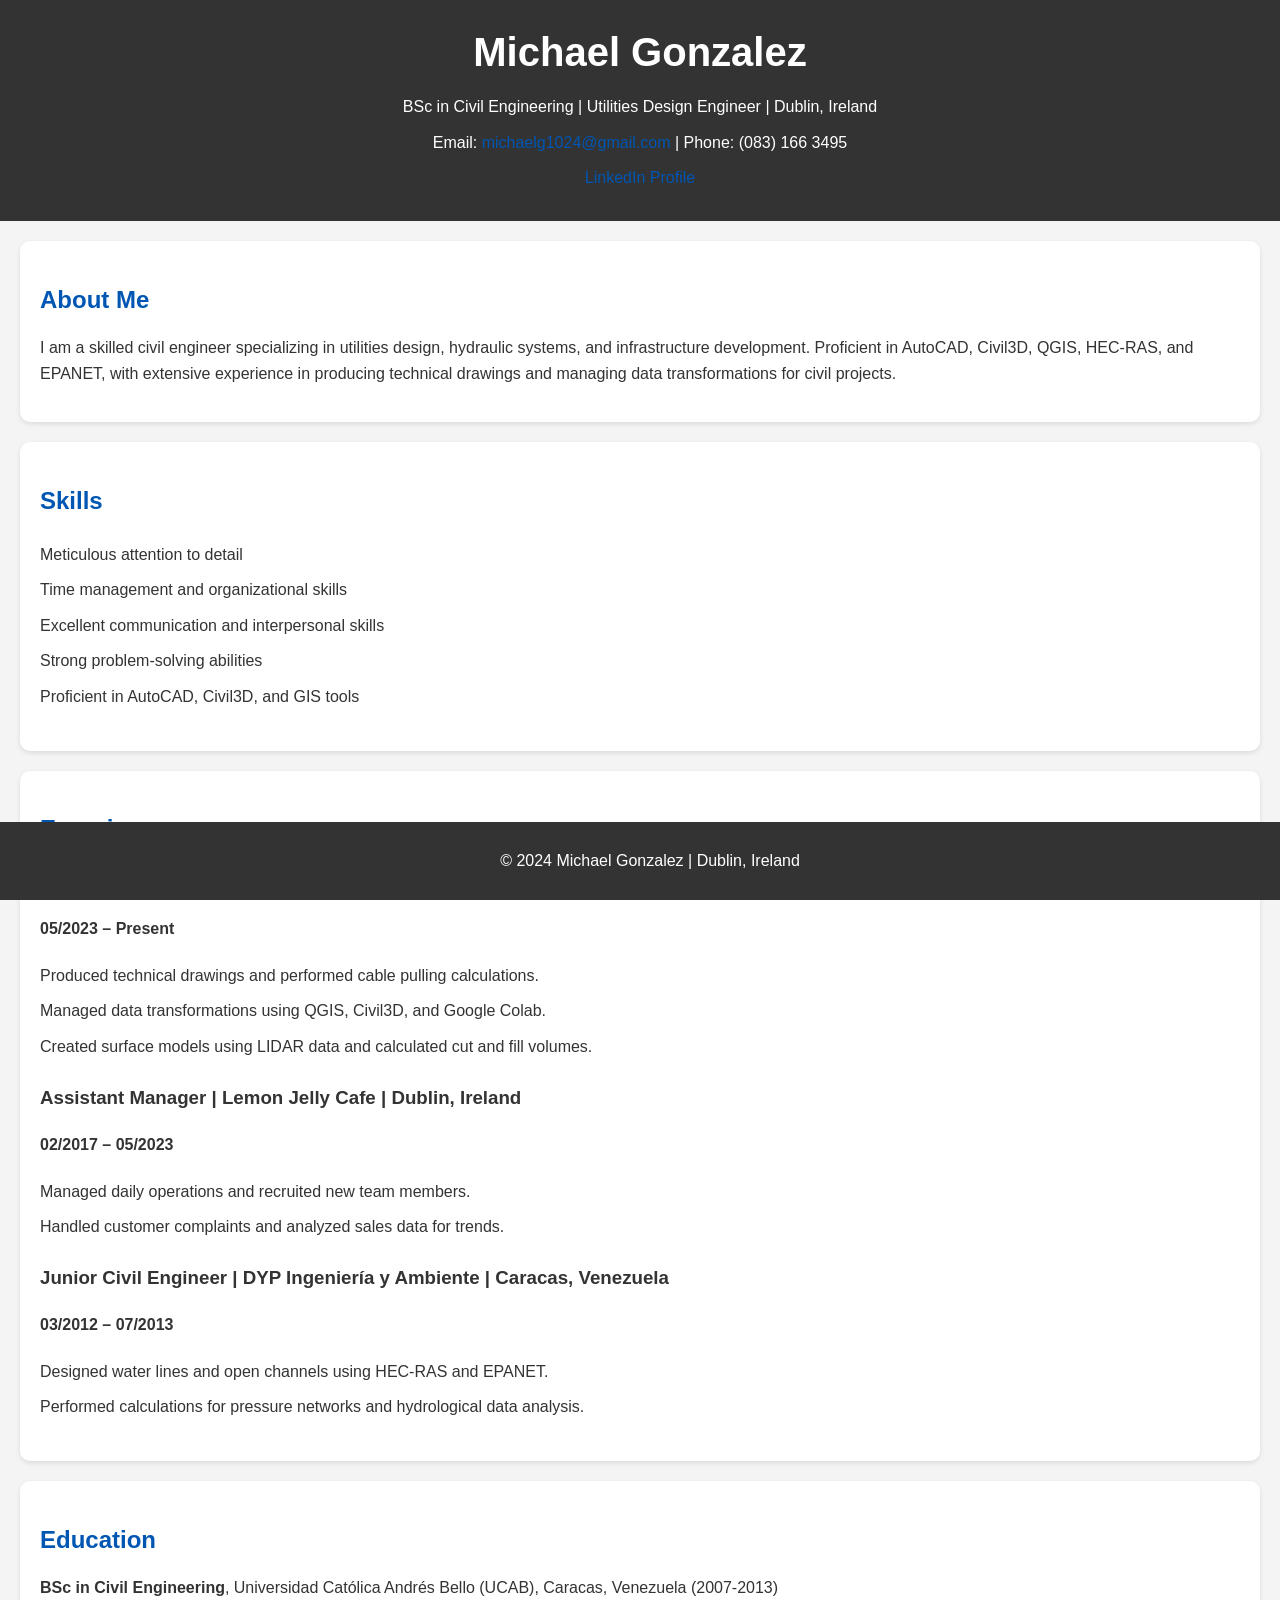
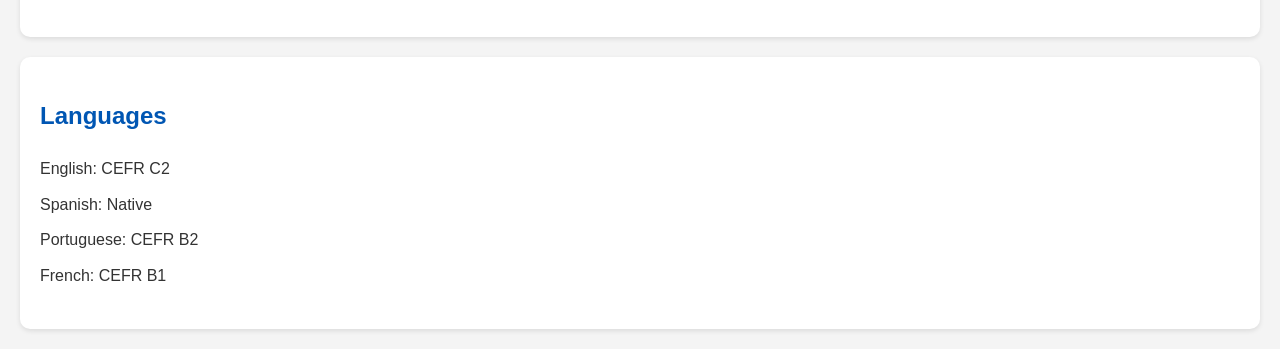
==== index.html @ c57e29c2 "Update and rename !index.html to index.html" ====
<!DOCTYPE html>
<html lang="en">
<head>
    <meta charset="UTF-8">
    <meta name="viewport" content="width=device-width, initial-scale=1.0">
    <title>Michael Gonzalez - Civil Engineer Portfolio</title>
    <link rel="stylesheet" href="styles.css">
</head>
<body>
    <header>
        <h1>Michael Gonzalez</h1>
        <p>BSc in Civil Engineering | Utilities Design Engineer | Dublin, Ireland</p>
        <p>Email: <a href="mailto:michaelg1024@gmail.com">michaelg1024@gmail.com</a> | Phone: (083) 166 3495</p>
        <p><a href="https://www.linkedin.com/in/michael-gonz%C3%A1lez-m%C3%A1rquez-0306065a" target="_blank">LinkedIn Profile</a></p>
    </header>

    <section id="about">
        <h2>About Me</h2>
        <p>I am a skilled civil engineer specializing in utilities design, hydraulic systems, and infrastructure development. Proficient in AutoCAD, Civil3D, QGIS, HEC-RAS, and EPANET, with extensive experience in producing technical drawings and managing data transformations for civil projects.</p>
    </section>

    <section id="skills">
        <h2>Skills</h2>
        <ul>
            <li>Meticulous attention to detail</li>
            <li>Time management and organizational skills</li>
            <li>Excellent communication and interpersonal skills</li>
            <li>Strong problem-solving abilities</li>
            <li>Proficient in AutoCAD, Civil3D, and GIS tools</li>
        </ul>
    </section>

    <section id="experience">
        <h2>Experience</h2>
        <h3>Design Engineer | GMC Utilities | Dublin, Ireland</h3>
        <p><strong>05/2023 – Present</strong></p>
        <ul>
            <li>Produced technical drawings and performed cable pulling calculations.</li>
            <li>Managed data transformations using QGIS, Civil3D, and Google Colab.</li>
            <li>Created surface models using LIDAR data and calculated cut and fill volumes.</li>
        </ul>

        <h3>Assistant Manager | Lemon Jelly Cafe | Dublin, Ireland</h3>
        <p><strong>02/2017 – 05/2023</strong></p>
        <ul>
            <li>Managed daily operations and recruited new team members.</li>
            <li>Handled customer complaints and analyzed sales data for trends.</li>
        </ul>

        <h3>Junior Civil Engineer | DYP Ingeniería y Ambiente | Caracas, Venezuela</h3>
        <p><strong>03/2012 – 07/2013</strong></p>
        <ul>
            <li>Designed water lines and open channels using HEC-RAS and EPANET.</li>
            <li>Performed calculations for pressure networks and hydrological data analysis.</li>
        </ul>
    </section>

    <section id="education">
        <h2>Education</h2>
        <p><strong>BSc in Civil Engineering</strong>, Universidad Católica Andrés Bello (UCAB), Caracas, Venezuela (2007-2013)</p>
    </section>

    <section id="languages">
        <h2>Languages</h2>
        <ul>
            <li>English: CEFR C2</li>
            <li>Spanish: Native</li>
            <li>Portuguese: CEFR B2</li>
            <li>French: CEFR B1</li>
        </ul>
    </section>

    <footer>
        <p>&copy; 2024 Michael Gonzalez | Dublin, Ireland</p>
    </footer>
</body>
</html>
---- styles.css ----
/* General styling */
body {
    font-family: Arial, sans-serif;
    background-color: #f4f4f4;
    color: #333;
    margin: 0;
    padding: 0;
    line-height: 1.6;
}

/* Header */
header {
    background-color: #333;
    color: white;
    padding: 20px;
    text-align: center;
}

header h1 {
    margin: 0;
    font-size: 2.5rem;
}

header p {
    margin: 10px 0;
}

/* Section styling */
section {
    padding: 20px;
    margin: 20px;
    background-color: white;
    border-radius: 10px;
    box-shadow: 0 2px 5px rgba(0, 0, 0, 0.1);
}

section h2 {
    color: #0056b3;
    margin-bottom: 10px;
}

ul {
    list-style-type: none;
    padding: 0;
}

ul li {
    padding: 5px 0;
}

/* Footer */
footer {
    background-color: #333;
    color: white;
    text-align: center;
    padding: 10px;
    position: fixed;
    bottom: 0;
    width: 100%;
}

a {
    color: #0056b3;
    text-decoration: none;
}

a:hover {
    text-decoration: underline;
}
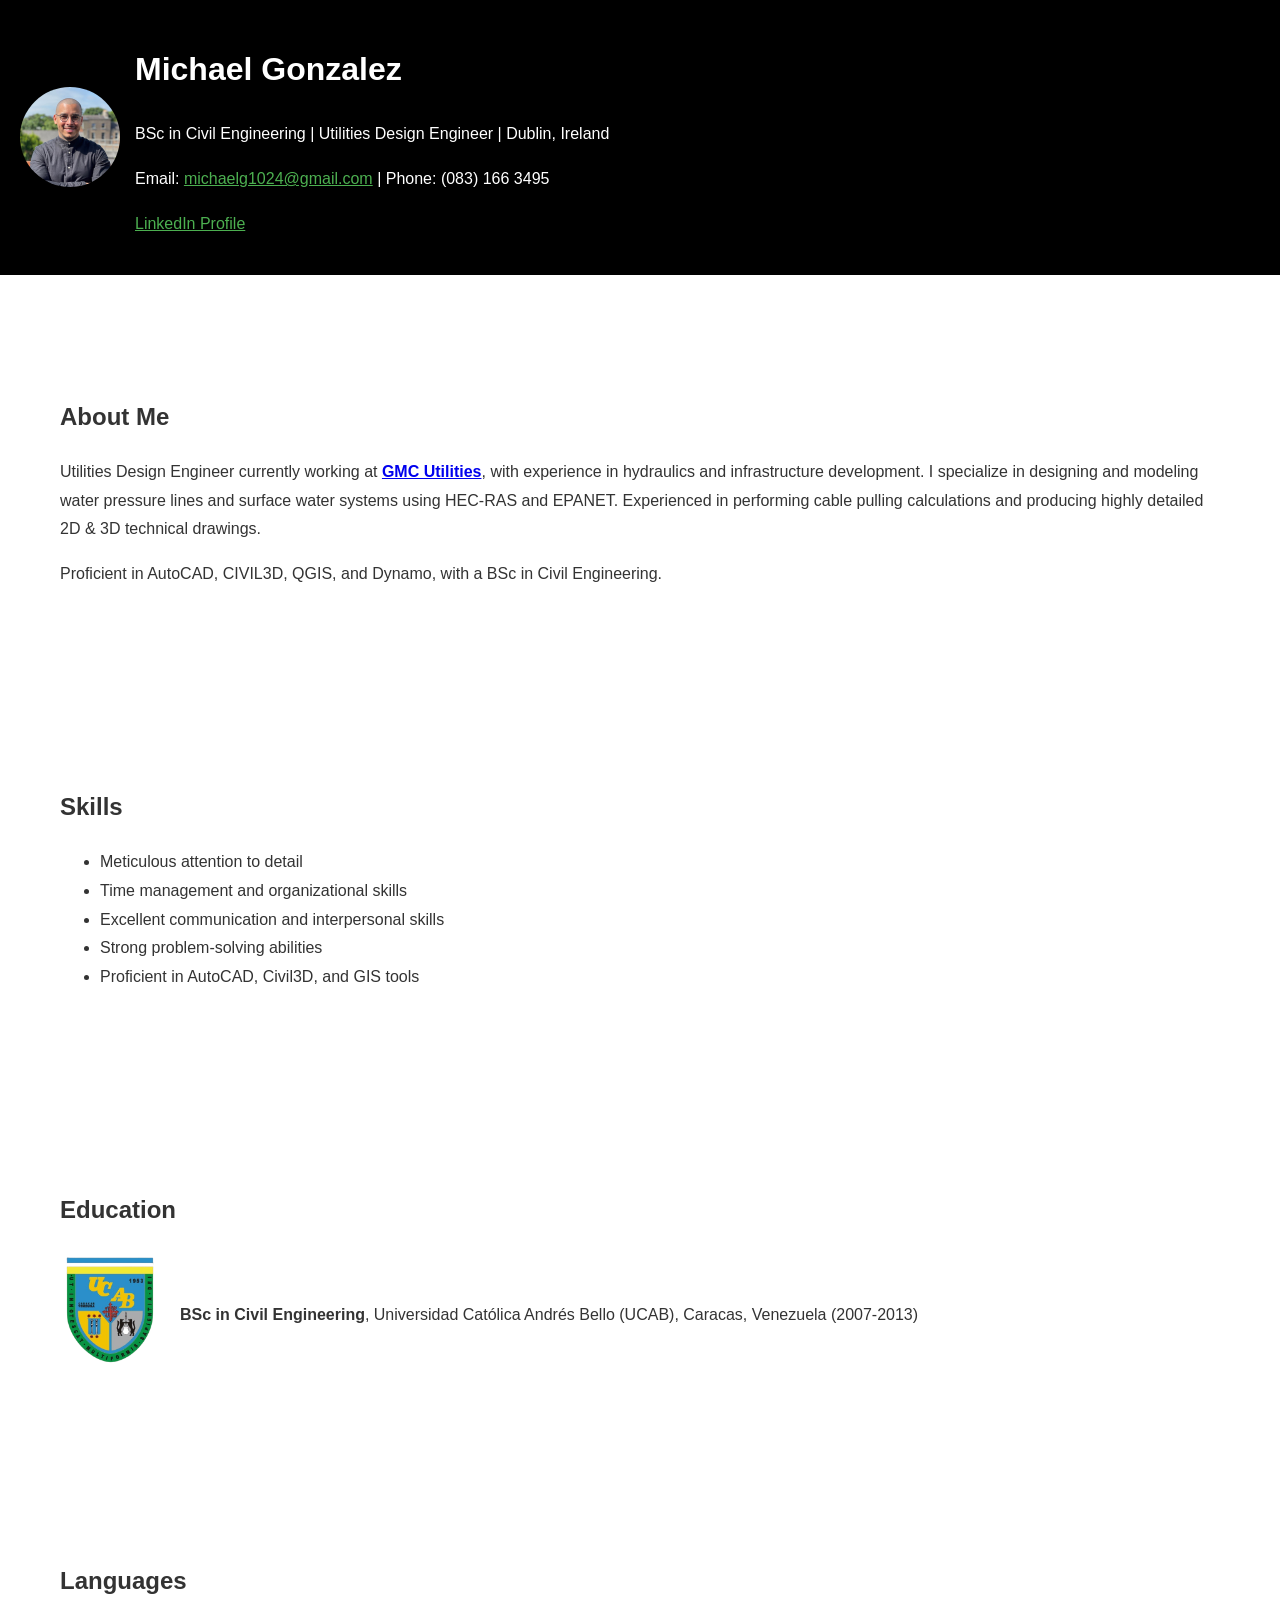
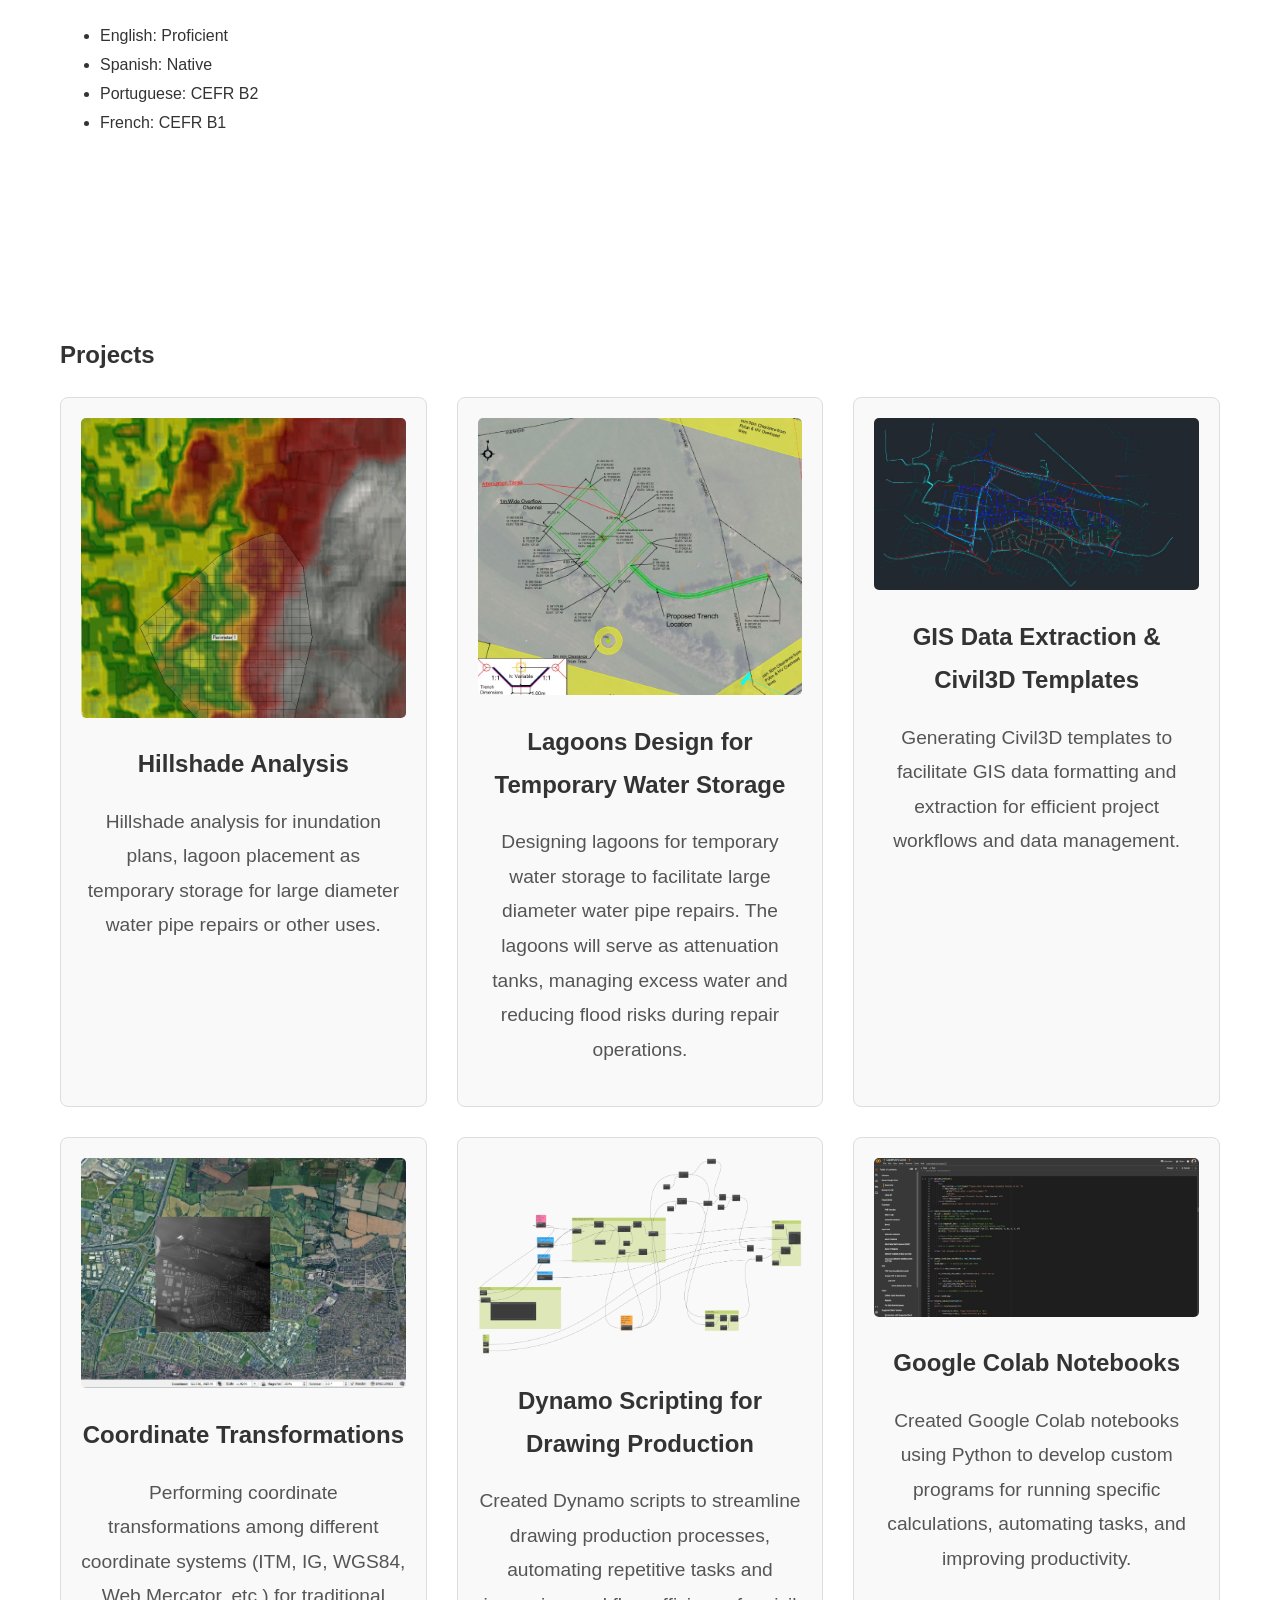
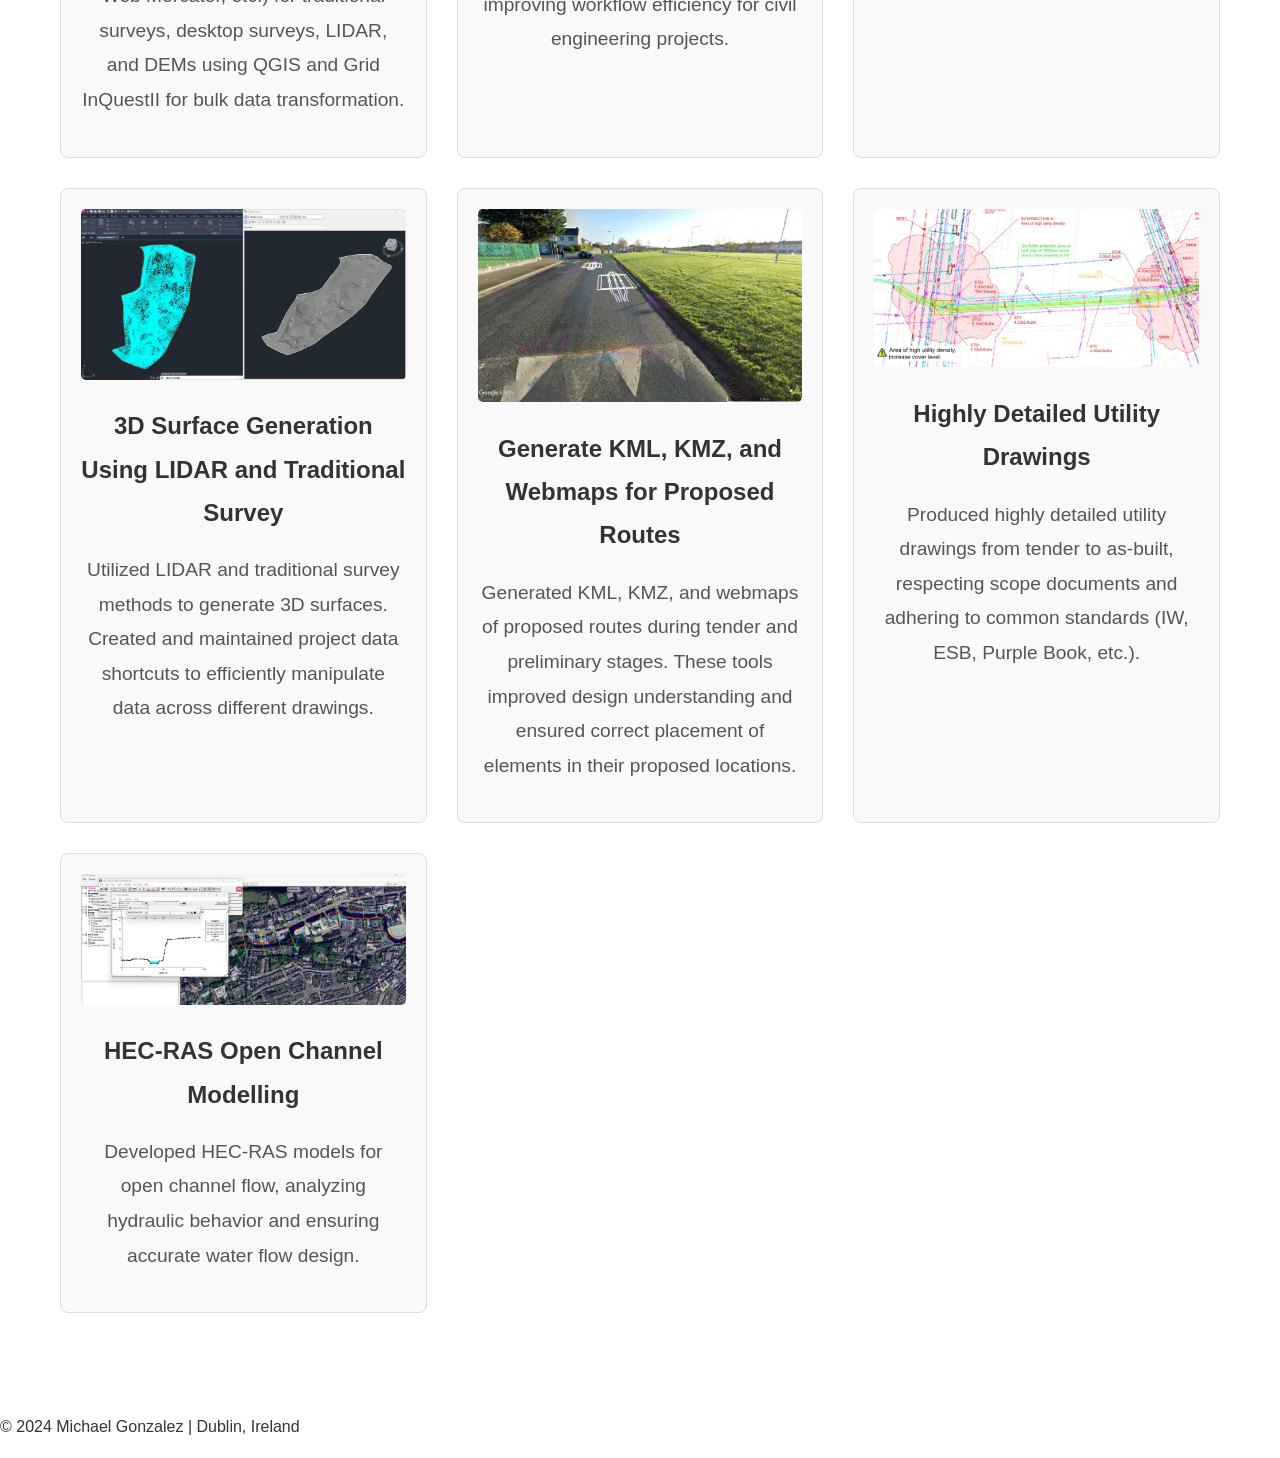
==== commit c174e55e: "Add files via upload" ====
--- a/index.html
+++ b/index.html
@@ -8,18 +8,22 @@
 </head>
 <body>
     <header>
-        <h1>Michael Gonzalez</h1>
-        <p>BSc in Civil Engineering | Utilities Design Engineer | Dublin, Ireland</p>
-        <p>Email: <a href="mailto:michaelg1024@gmail.com">michaelg1024@gmail.com</a> | Phone: (083) 166 3495</p>
-        <p><a href="https://www.linkedin.com/in/michael-gonz%C3%A1lez-m%C3%A1rquez-0306065a" target="_blank">LinkedIn Profile</a></p>
+        <img src="MG_Picture.jpeg" alt="Michael Gonzalez" style="width: 100px; height: auto; border-radius: 50%; margin-right: 15px;">
+        <div>
+            <h1>Michael Gonzalez</h1>
+            <p>BSc in Civil Engineering | Utilities Design Engineer | Dublin, Ireland</p>
+            <p>Email: <a href="mailto:michaelg1024@gmail.com" style="color: #4CAF50;">michaelg1024@gmail.com</a> | Phone: (083) 166 3495</p>
+            <p><a href="https://www.linkedin.com/in/michael-gonz%C3%A1lez-m%C3%A1rquez-0306065a" target="_blank" style="color: #4CAF50;">LinkedIn Profile</a></p>
+        </div>
     </header>
 
-    <section id="about">
+    <section>
         <h2>About Me</h2>
-        <p>I am a skilled civil engineer specializing in utilities design, hydraulic systems, and infrastructure development. Proficient in AutoCAD, Civil3D, QGIS, HEC-RAS, and EPANET, with extensive experience in producing technical drawings and managing data transformations for civil projects.</p>
+        <p>Utilities Design Engineer currently working at <a href="https://gmcirl.com/" target="_blank"><strong>GMC Utilities</strong></a>, with experience in hydraulics and infrastructure development. I specialize in designing and modeling water pressure lines and surface water systems using HEC-RAS and EPANET. Experienced in performing cable pulling calculations and producing highly detailed 2D & 3D technical drawings.</p>
+        <p>Proficient in AutoCAD, CIVIL3D, QGIS, and Dynamo, with a BSc in Civil Engineering.</p>
     </section>
 
-    <section id="skills">
+    <section>
         <h2>Skills</h2>
         <ul>
             <li>Meticulous attention to detail</li>
@@ -30,48 +34,104 @@
         </ul>
     </section>
 
-    <section id="experience">
-        <h2>Experience</h2>
-        <h3>Design Engineer | GMC Utilities | Dublin, Ireland</h3>
-        <p><strong>05/2023 – Present</strong></p>
-        <ul>
-            <li>Produced technical drawings and performed cable pulling calculations.</li>
-            <li>Managed data transformations using QGIS, Civil3D, and Google Colab.</li>
-            <li>Created surface models using LIDAR data and calculated cut and fill volumes.</li>
-        </ul>
-
-        <h3>Assistant Manager | Lemon Jelly Cafe | Dublin, Ireland</h3>
-        <p><strong>02/2017 – 05/2023</strong></p>
-        <ul>
-            <li>Managed daily operations and recruited new team members.</li>
-            <li>Handled customer complaints and analyzed sales data for trends.</li>
-        </ul>
-
-        <h3>Junior Civil Engineer | DYP Ingeniería y Ambiente | Caracas, Venezuela</h3>
-        <p><strong>03/2012 – 07/2013</strong></p>
-        <ul>
-            <li>Designed water lines and open channels using HEC-RAS and EPANET.</li>
-            <li>Performed calculations for pressure networks and hydrological data analysis.</li>
-        </ul>
+    <section>
+        <h2>Education</h2>
+        <div style="display: flex; align-items: center;">
+            <a href="https://www.ucab.edu.ve/" target="_blank">
+                <img src="Escudo_UCAB.png" alt="UCAB Shield" style="width: 100px; height: auto; margin-right: 20px;">
+            </a>
+            <p><strong>BSc in Civil Engineering</strong>, Universidad Católica Andrés Bello (UCAB), Caracas, Venezuela (2007-2013)</p>
+        </div>
     </section>
 
-    <section id="education">
-        <h2>Education</h2>
-        <p><strong>BSc in Civil Engineering</strong>, Universidad Católica Andrés Bello (UCAB), Caracas, Venezuela (2007-2013)</p>
-    </section>
-
-    <section id="languages">
+    <section>
         <h2>Languages</h2>
         <ul>
-            <li>English: CEFR C2</li>
+            <li>English: Proficient</li>
             <li>Spanish: Native</li>
             <li>Portuguese: CEFR B2</li>
             <li>French: CEFR B1</li>
         </ul>
     </section>
 
+    <section>
+        <h2>Projects</h2>
+        <div class="projects-grid">
+            <!-- Hillshade Analysis Project -->
+            <div class="project-item">
+                <img src="HillShade_Analisys.jpg" alt="Hillshade Analysis" style="width:100%; height:auto;">
+                <h3>Hillshade Analysis</h3>
+                <p>Hillshade analysis for inundation plans, lagoon placement as temporary storage for large diameter water pipe repairs or other uses.</p>
+            </div>
+
+            <!-- Attenuation Tanks Project -->
+            <div class="project-item">
+                <img src="Attenuation_Tanks.jpg" alt="Attenuation Tanks" style="width:100%; height:auto;">
+                <h3>Lagoons Design for Temporary Water Storage</h3>
+                <p>Designing lagoons for temporary water storage to facilitate large diameter water pipe repairs. The lagoons will serve as attenuation tanks, managing excess water and reducing flood risks during repair operations.</p>
+            </div>
+
+            <!-- GIS Data Extraction Project -->
+            <div class="project-item">
+                <img src="GIS_Data_Extraction.jpg" alt="GIS Data Extraction" style="width:100%; height:auto;">
+                <h3>GIS Data Extraction & Civil3D Templates</h3>
+                <p>Generating Civil3D templates to facilitate GIS data formatting and extraction for efficient project workflows and data management.</p>
+            </div>
+
+            <!-- Coordinates Transformation Project -->
+            <div class="project-item">
+                <img src="Coordinate_Transformation.jpg" alt="Coordinate Transformation" style="width:100%; height:auto;">
+                <h3>Coordinate Transformations</h3>
+                <p>Performing coordinate transformations among different coordinate systems (ITM, IG, WGS84, Web Mercator, etc.) for traditional surveys, desktop surveys, LIDAR, and DEMs using QGIS and Grid InQuestII for bulk data transformation.</p>
+            </div>
+
+            <!-- Dynamo Scripting Project -->
+            <div class="project-item">
+                <img src="Dynamo_1.png" alt="Dynamo Scripting" style="width:100%; height:auto;">
+                <h3>Dynamo Scripting for Drawing Production</h3>
+                <p>Created Dynamo scripts to streamline drawing production processes, automating repetitive tasks and improving workflow efficiency for civil engineering projects.</p>
+            </div>
+
+            <!-- Google Colab Project -->
+            <div class="project-item">
+                <img src="Google_Colab.jpg" alt="Google Colab" style="width:100%; height:auto;">
+                <h3>Google Colab Notebooks</h3>
+                <p>Created Google Colab notebooks using Python to develop custom programs for running specific calculations, automating tasks, and improving productivity.</p>
+            </div>
+
+            <!-- 3D Surface Generation Project -->
+            <div class="project-item">
+                <img src="Surface_Generation.jpg" alt="3D Surface Generation" style="width:100%; height:auto;">
+                <h3>3D Surface Generation Using LIDAR and Traditional Survey</h3>
+                <p>Utilized LIDAR and traditional survey methods to generate 3D surfaces. Created and maintained project data shortcuts to efficiently manipulate data across different drawings.</p>
+            </div>
+
+            <!-- KML, KMZ, and Webmaps Project -->
+            <div class="project-item">
+                <img src="Google_Earth.jpg" alt="KML, KMZ, and Webmaps" style="width:100%; height:auto;">
+                <h3>Generate KML, KMZ, and Webmaps for Proposed Routes</h3>
+                <p>Generated KML, KMZ, and webmaps of proposed routes during tender and preliminary stages. These tools improved design understanding and ensured correct placement of elements in their proposed locations.</p>
+            </div>
+
+            <!-- Detailed Utility Drawings Project -->
+            <div class="project-item">
+                <img src="route_drawing_example.jpg" alt="Utility Drawings" style="width:100%; height:auto;">
+                <h3>Highly Detailed Utility Drawings</h3>
+                <p>Produced highly detailed utility drawings from tender to as-built, respecting scope documents and adhering to common standards (IW, ESB, Purple Book, etc.).</p>
+            </div>
+
+            <!-- HEC-RAS Open Channel Modelling Project -->
+            <div class="project-item">
+                <img src="Hec-ras.jpg" alt="HEC-RAS Open Channel Modelling" style="width:100%; height:auto;">
+                <h3>HEC-RAS Open Channel Modelling</h3>
+                <p>Developed HEC-RAS models for open channel flow, analyzing hydraulic behavior and ensuring accurate water flow design.</p>
+            </div>
+        </div>
+    </section>
+
     <footer>
         <p>&copy; 2024 Michael Gonzalez | Dublin, Ireland</p>
     </footer>
-</body>
-</html>
+
+    <script>
+       
--- a/styles.css
+++ b/styles.css
@@ -1,69 +1,92 @@
 /* General styling */
 body {
-    font-family: Arial, sans-serif;
-    background-color: #f4f4f4;
-    color: #333;
+    font-family: 'San Francisco', -apple-system, BlinkMacSystemFont, "Segoe UI", Roboto, "Helvetica Neue", Arial, sans-serif;
     margin: 0;
     padding: 0;
-    line-height: 1.6;
+    line-height: 1.8;
+    color: #333;
+    background-color: #ffffff; /* Start with white background */
+    transition: background-color 0.6s ease, color 0.6s ease; /* Smooth transition for both background and text color */
+    text-align: left; /* Align body text to the left */
 }
+
+/* Import Google Font for fallback */
+@import url('https://fonts.googleapis.com/css2?family=Roboto:wght@300;400;500&display=swap');
 
 /* Header */
 header {
-    background-color: #333;
-    color: white;
-    padding: 20px;
-    text-align: center;
+    background-color: #000; /* Set black background */
+    color: #fff; /* Set text color to white */
+    display: flex;
+    align-items: center;
+    padding: 20px; /* Reduced padding for a more compact layout */
+}
+
+header img {
+    width: 100px; /* Smaller image size */
+    height: auto;
+    border-radius: 50%; /* Make the image round */
+    margin-right: 15px;
 }
 
 header h1 {
-    margin: 0;
-    font-size: 2.5rem;
+    font-size: 2rem; /* Smaller font size for header */
 }
 
 header p {
-    margin: 10px 0;
+    font-size: 1rem; /* Smaller font size for paragraphs */
+}
+
+header a {
+    color: #4CAF50; /* Green color for links */
 }
 
 /* Section styling */
 section {
-    padding: 20px;
-    margin: 20px;
-    background-color: white;
-    border-radius: 10px;
-    box-shadow: 0 2px 5px rgba(0, 0, 0, 0.1);
+    text-align: left; /* Align section content to the left */
+    padding: 60px;
+    margin: 40px auto;
+    border-radius: 12px;
+    max-width: 1200px; /* Adjusted width for more content space */
+    transition: background-color 0.6s ease, color 0.6s ease;
 }
 
-section h2 {
-    color: #0056b3;
-    margin-bottom: 10px;
+/* Projects Section */
+.projects-grid {
+    display: grid;
+    grid-template-columns: repeat(auto-fit, minmax(300px, 1fr)); /* Increased min-width for larger images */
+    gap: 30px; /* Increased space between projects */
+    margin-top: 20px;
 }
 
-ul {
-    list-style-type: none;
-    padding: 0;
+/* Larger Project Images */
+.project-item img {
+    width: 100%; /* Keep the image responsive */
+    height: auto; /* Ensure it maintains aspect ratio */
+    max-width: 600px; /* Set a max width */
+    max-height: 300px; /* Set a max height to prevent large images */
+    border-radius: 5px; /* Rounded corners for the images */
+    object-fit: cover; /* Ensures that the image maintains its aspect ratio */
+    margin: 0 auto; /* Center the images */
 }
 
-ul li {
-    padding: 5px 0;
+.project-item {
+    border: 1px solid #ddd; /* Light border around each project */
+    padding: 20px; /* Increased padding */
+    background-color: #f9f9f9;
+    border-radius: 8px;
+    text-align: center;
+    max-width: 100%; /* Ensure projects span the full grid column width */
 }
 
-/* Footer */
-footer {
-    background-color: #333;
-    color: white;
-    text-align: center;
-    padding: 10px;
-    position: fixed;
-    bottom: 0;
-    width: 100%;
+.project-item h3 {
+    margin: 15px 0 10px;
+    font-size: 1.5rem; /* Larger font size for the project title */
+    color: #333; /* Darker color to ensure readability */
+    font-weight: bold; /* Optional: Make it bold for better visibility */
 }
 
-a {
-    color: #0056b3;
-    text-decoration: none;
+.project-item p {
+    font-size: 1.2rem; /* Larger font size for the project description */
+    color: #555;
 }
-
-a:hover {
-    text-decoration: underline;
-}
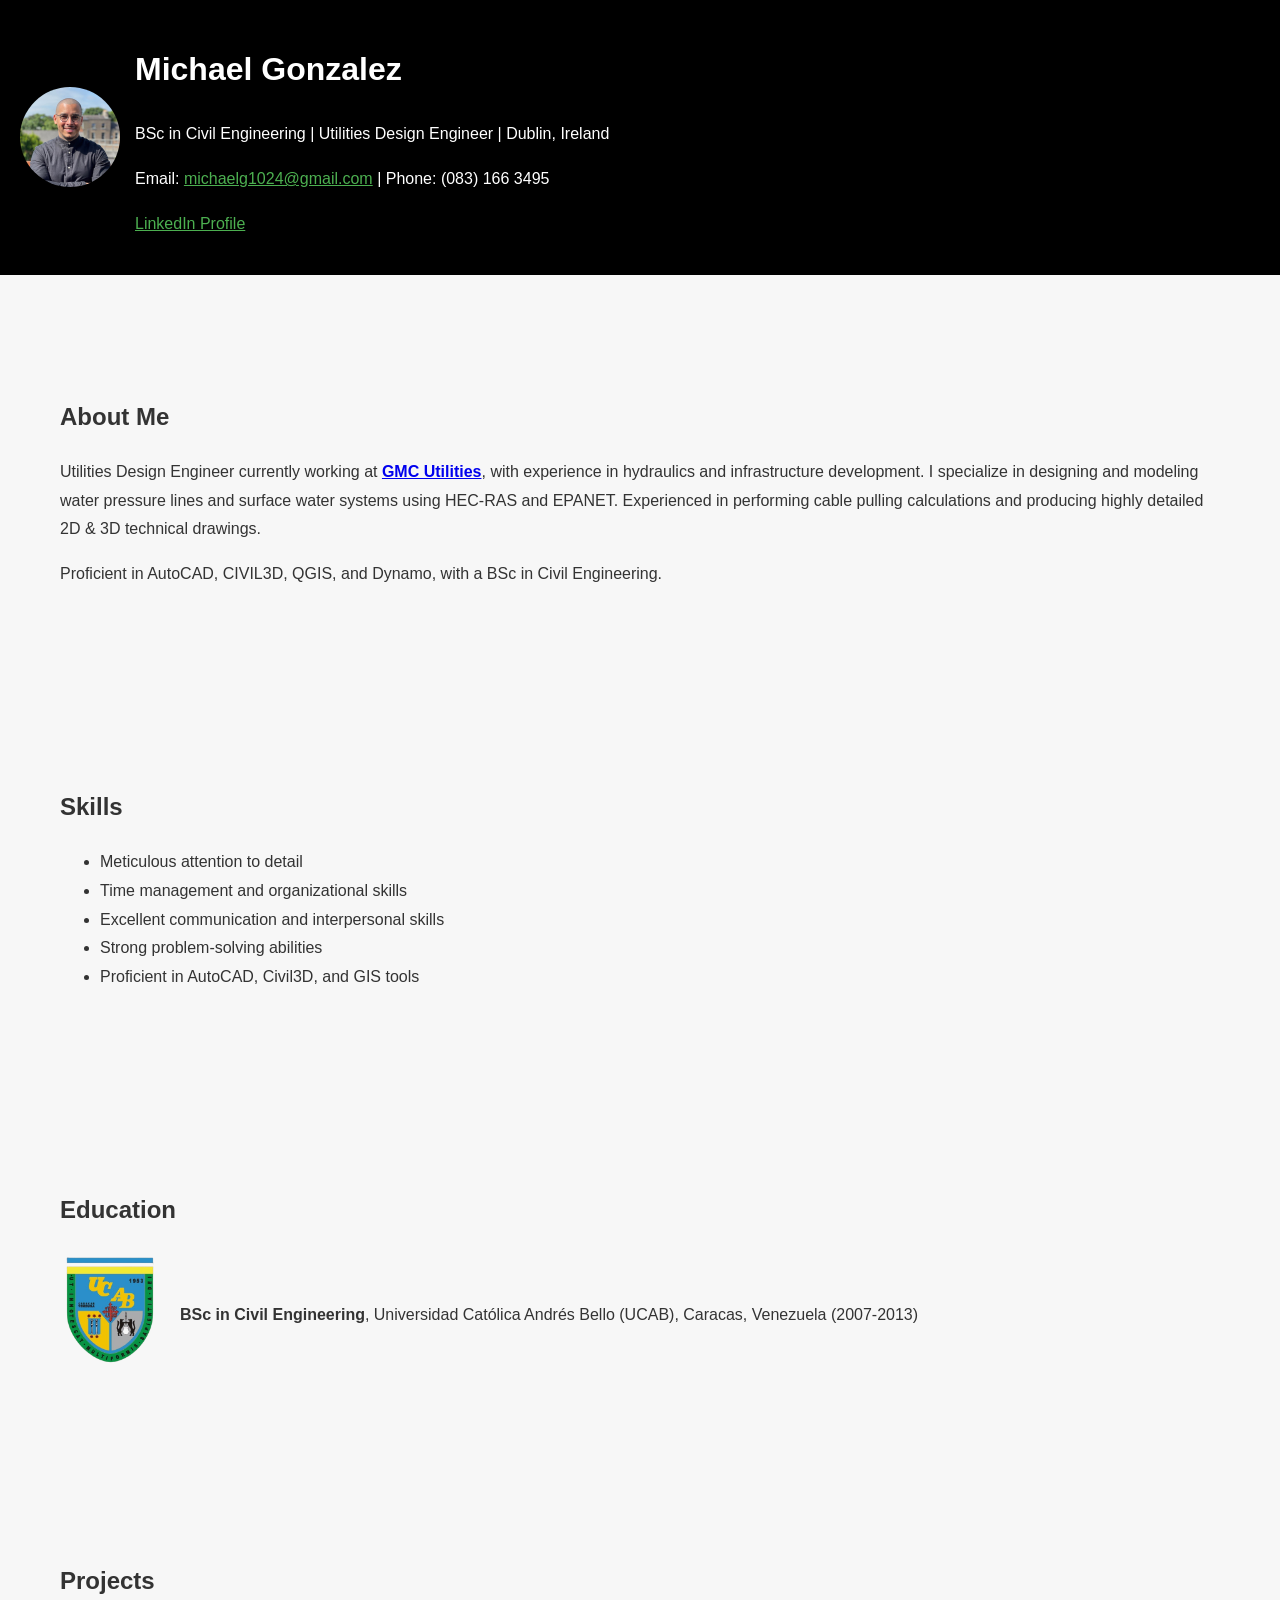
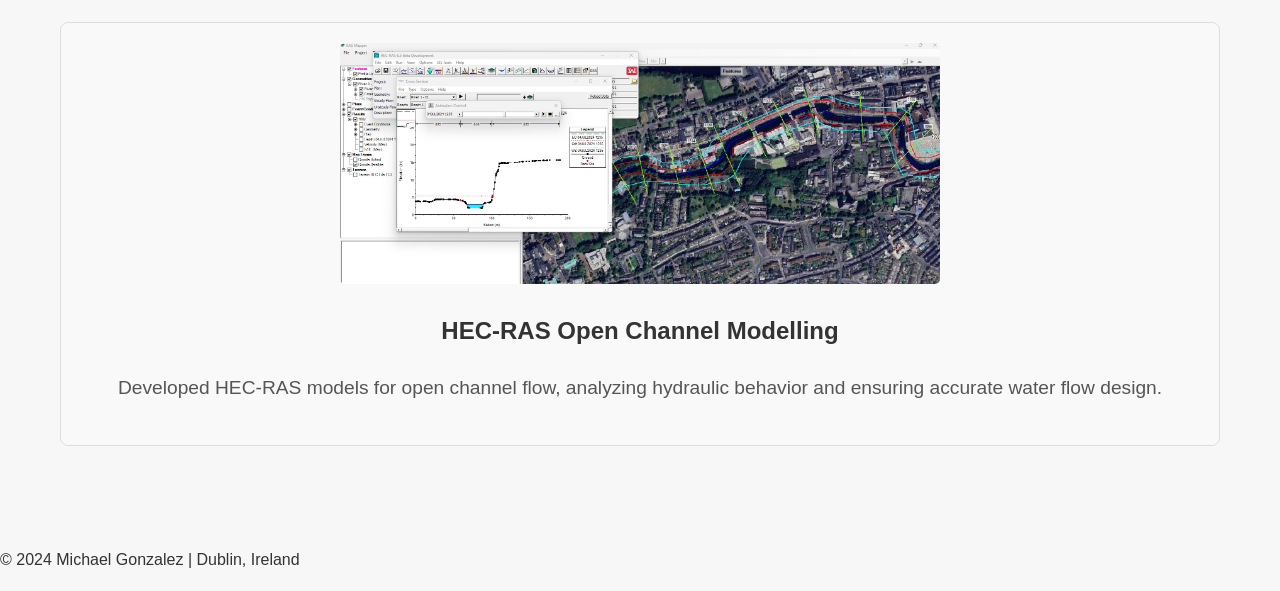
==== commit 7d84437e: "Update index.html" ====
--- a/index.html
+++ b/index.html
@@ -45,82 +45,11 @@
     </section>
 
     <section>
-        <h2>Languages</h2>
-        <ul>
-            <li>English: Proficient</li>
-            <li>Spanish: Native</li>
-            <li>Portuguese: CEFR B2</li>
-            <li>French: CEFR B1</li>
-        </ul>
-    </section>
-
-    <section>
         <h2>Projects</h2>
         <div class="projects-grid">
-            <!-- Hillshade Analysis Project -->
-            <div class="project-item">
-                <img src="HillShade_Analisys.jpg" alt="Hillshade Analysis" style="width:100%; height:auto;">
-                <h3>Hillshade Analysis</h3>
-                <p>Hillshade analysis for inundation plans, lagoon placement as temporary storage for large diameter water pipe repairs or other uses.</p>
-            </div>
+            <!-- Your projects go here -->
 
-            <!-- Attenuation Tanks Project -->
-            <div class="project-item">
-                <img src="Attenuation_Tanks.jpg" alt="Attenuation Tanks" style="width:100%; height:auto;">
-                <h3>Lagoons Design for Temporary Water Storage</h3>
-                <p>Designing lagoons for temporary water storage to facilitate large diameter water pipe repairs. The lagoons will serve as attenuation tanks, managing excess water and reducing flood risks during repair operations.</p>
-            </div>
-
-            <!-- GIS Data Extraction Project -->
-            <div class="project-item">
-                <img src="GIS_Data_Extraction.jpg" alt="GIS Data Extraction" style="width:100%; height:auto;">
-                <h3>GIS Data Extraction & Civil3D Templates</h3>
-                <p>Generating Civil3D templates to facilitate GIS data formatting and extraction for efficient project workflows and data management.</p>
-            </div>
-
-            <!-- Coordinates Transformation Project -->
-            <div class="project-item">
-                <img src="Coordinate_Transformation.jpg" alt="Coordinate Transformation" style="width:100%; height:auto;">
-                <h3>Coordinate Transformations</h3>
-                <p>Performing coordinate transformations among different coordinate systems (ITM, IG, WGS84, Web Mercator, etc.) for traditional surveys, desktop surveys, LIDAR, and DEMs using QGIS and Grid InQuestII for bulk data transformation.</p>
-            </div>
-
-            <!-- Dynamo Scripting Project -->
-            <div class="project-item">
-                <img src="Dynamo_1.png" alt="Dynamo Scripting" style="width:100%; height:auto;">
-                <h3>Dynamo Scripting for Drawing Production</h3>
-                <p>Created Dynamo scripts to streamline drawing production processes, automating repetitive tasks and improving workflow efficiency for civil engineering projects.</p>
-            </div>
-
-            <!-- Google Colab Project -->
-            <div class="project-item">
-                <img src="Google_Colab.jpg" alt="Google Colab" style="width:100%; height:auto;">
-                <h3>Google Colab Notebooks</h3>
-                <p>Created Google Colab notebooks using Python to develop custom programs for running specific calculations, automating tasks, and improving productivity.</p>
-            </div>
-
-            <!-- 3D Surface Generation Project -->
-            <div class="project-item">
-                <img src="Surface_Generation.jpg" alt="3D Surface Generation" style="width:100%; height:auto;">
-                <h3>3D Surface Generation Using LIDAR and Traditional Survey</h3>
-                <p>Utilized LIDAR and traditional survey methods to generate 3D surfaces. Created and maintained project data shortcuts to efficiently manipulate data across different drawings.</p>
-            </div>
-
-            <!-- KML, KMZ, and Webmaps Project -->
-            <div class="project-item">
-                <img src="Google_Earth.jpg" alt="KML, KMZ, and Webmaps" style="width:100%; height:auto;">
-                <h3>Generate KML, KMZ, and Webmaps for Proposed Routes</h3>
-                <p>Generated KML, KMZ, and webmaps of proposed routes during tender and preliminary stages. These tools improved design understanding and ensured correct placement of elements in their proposed locations.</p>
-            </div>
-
-            <!-- Detailed Utility Drawings Project -->
-            <div class="project-item">
-                <img src="route_drawing_example.jpg" alt="Utility Drawings" style="width:100%; height:auto;">
-                <h3>Highly Detailed Utility Drawings</h3>
-                <p>Produced highly detailed utility drawings from tender to as-built, respecting scope documents and adhering to common standards (IW, ESB, Purple Book, etc.).</p>
-            </div>
-
-            <!-- HEC-RAS Open Channel Modelling Project -->
+            <!-- Example project -->
             <div class="project-item">
                 <img src="Hec-ras.jpg" alt="HEC-RAS Open Channel Modelling" style="width:100%; height:auto;">
                 <h3>HEC-RAS Open Channel Modelling</h3>
@@ -133,5 +62,7 @@
         <p>&copy; 2024 Michael Gonzalez | Dublin, Ireland</p>
     </footer>
 
-    <script>
-       
+    <!-- Add your JavaScript here -->
+    <script src="scripts.js"></script>
+</body>
+</html>
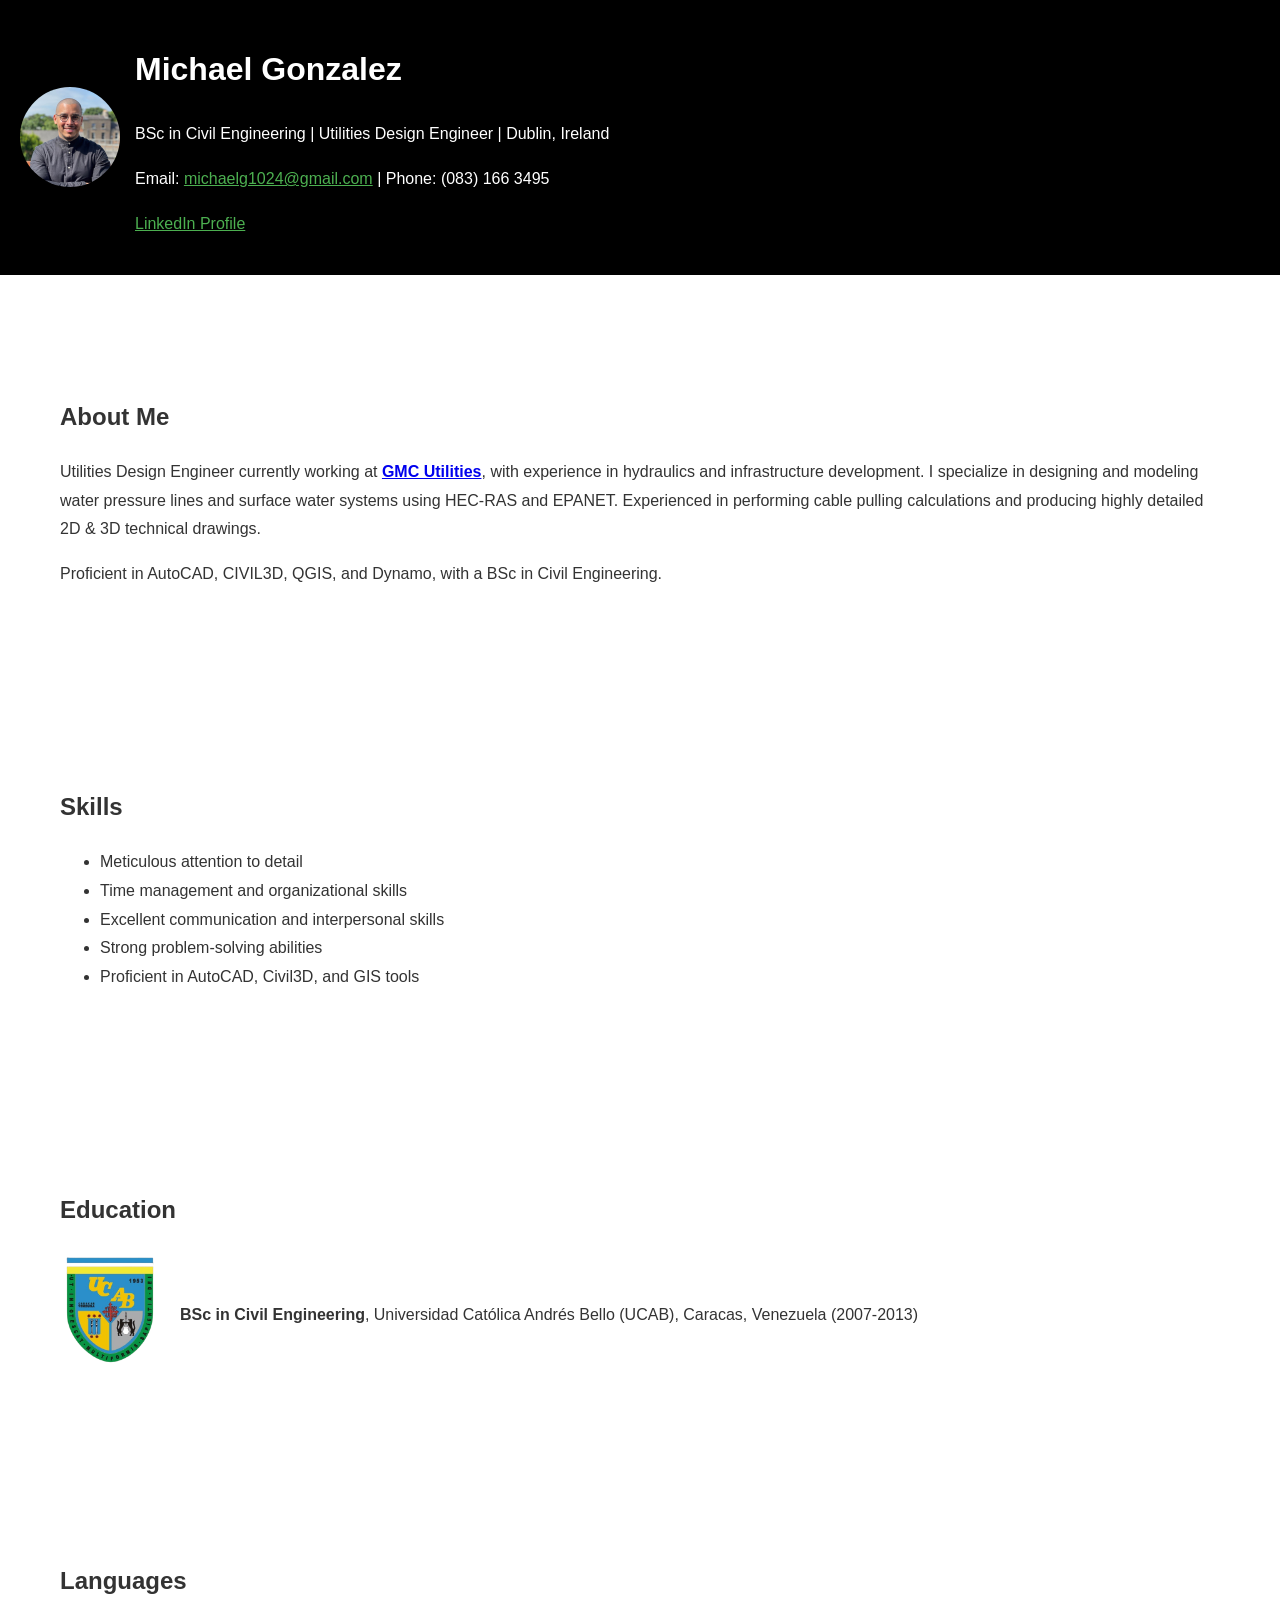
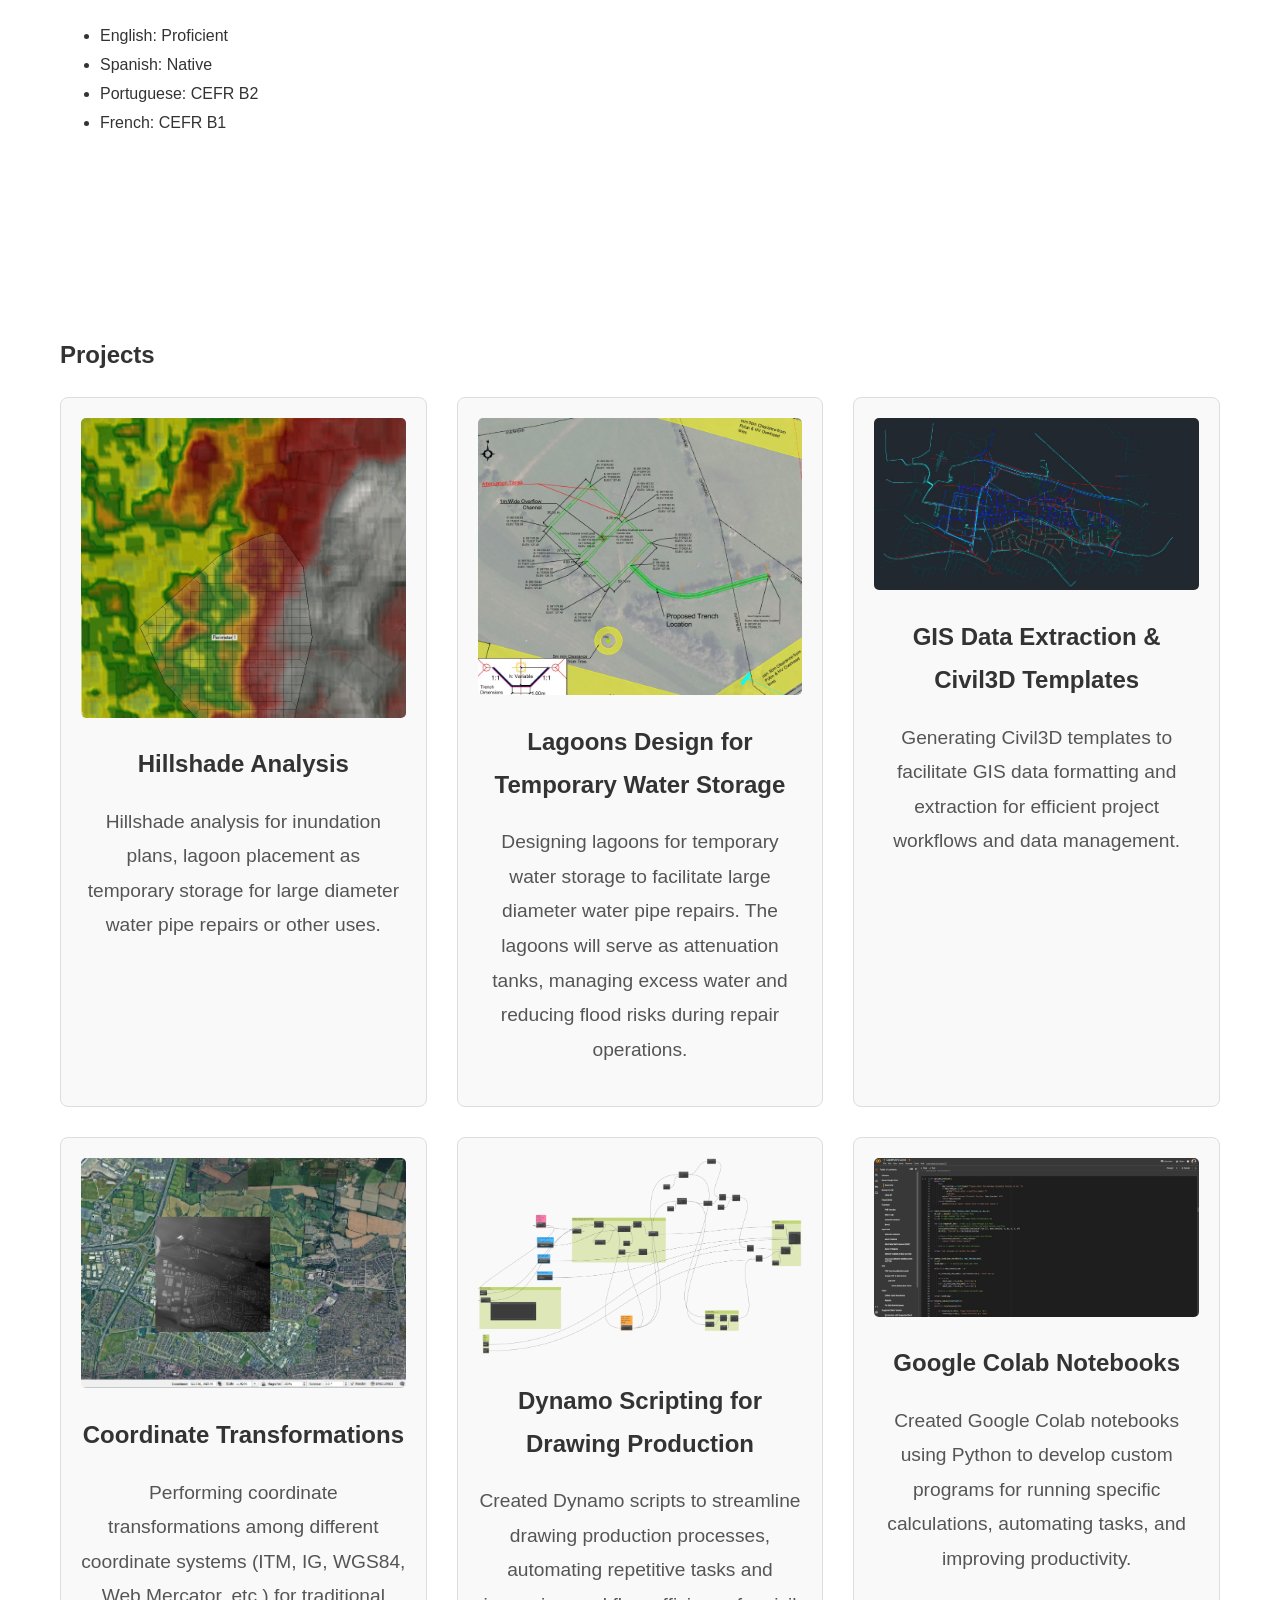
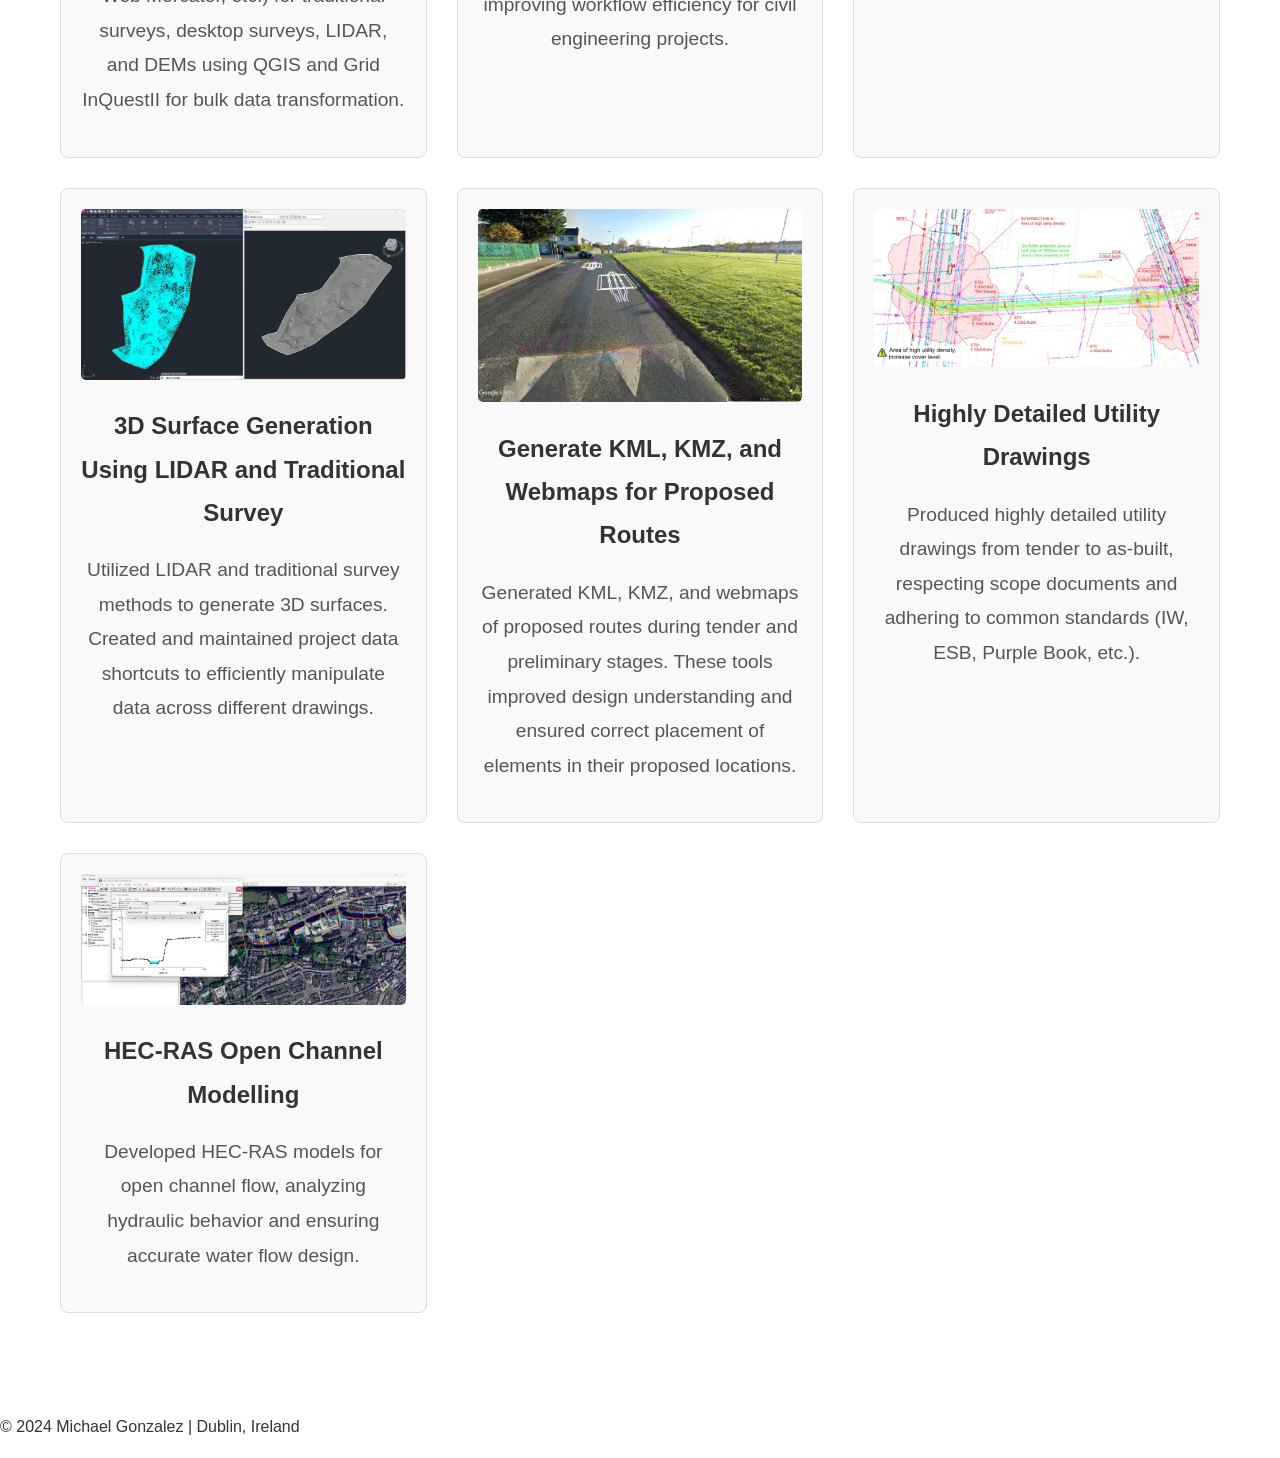
==== commit 4ad2deee: "Update index.html" ====
--- a/index.html
+++ b/index.html
@@ -45,11 +45,82 @@
     </section>
 
     <section>
+        <h2>Languages</h2>
+        <ul>
+            <li>English: Proficient</li>
+            <li>Spanish: Native</li>
+            <li>Portuguese: CEFR B2</li>
+            <li>French: CEFR B1</li>
+        </ul>
+    </section>
+
+    <section>
         <h2>Projects</h2>
         <div class="projects-grid">
-            <!-- Your projects go here -->
+            <!-- Hillshade Analysis Project -->
+            <div class="project-item">
+                <img src="HillShade_Analisys.jpg" alt="Hillshade Analysis" style="width:100%; height:auto;">
+                <h3>Hillshade Analysis</h3>
+                <p>Hillshade analysis for inundation plans, lagoon placement as temporary storage for large diameter water pipe repairs or other uses.</p>
+            </div>
 
-            <!-- Example project -->
+            <!-- Attenuation Tanks Project -->
+            <div class="project-item">
+                <img src="Attenuation_Tanks.jpg" alt="Attenuation Tanks" style="width:100%; height:auto;">
+                <h3>Lagoons Design for Temporary Water Storage</h3>
+                <p>Designing lagoons for temporary water storage to facilitate large diameter water pipe repairs. The lagoons will serve as attenuation tanks, managing excess water and reducing flood risks during repair operations.</p>
+            </div>
+
+            <!-- GIS Data Extraction Project -->
+            <div class="project-item">
+                <img src="GIS_Data_Extraction.jpg" alt="GIS Data Extraction" style="width:100%; height:auto;">
+                <h3>GIS Data Extraction & Civil3D Templates</h3>
+                <p>Generating Civil3D templates to facilitate GIS data formatting and extraction for efficient project workflows and data management.</p>
+            </div>
+
+            <!-- Coordinates Transformation Project -->
+            <div class="project-item">
+                <img src="Coordinate_Transformation.jpg" alt="Coordinate Transformation" style="width:100%; height:auto;">
+                <h3>Coordinate Transformations</h3>
+                <p>Performing coordinate transformations among different coordinate systems (ITM, IG, WGS84, Web Mercator, etc.) for traditional surveys, desktop surveys, LIDAR, and DEMs using QGIS and Grid InQuestII for bulk data transformation.</p>
+            </div>
+
+            <!-- Dynamo Scripting Project -->
+            <div class="project-item">
+                <img src="Dynamo_1.png" alt="Dynamo Scripting" style="width:100%; height:auto;">
+                <h3>Dynamo Scripting for Drawing Production</h3>
+                <p>Created Dynamo scripts to streamline drawing production processes, automating repetitive tasks and improving workflow efficiency for civil engineering projects.</p>
+            </div>
+
+            <!-- Google Colab Project -->
+            <div class="project-item">
+                <img src="Google_Colab.jpg" alt="Google Colab" style="width:100%; height:auto;">
+                <h3>Google Colab Notebooks</h3>
+                <p>Created Google Colab notebooks using Python to develop custom programs for running specific calculations, automating tasks, and improving productivity.</p>
+            </div>
+
+            <!-- 3D Surface Generation Project -->
+            <div class="project-item">
+                <img src="Surface_Generation.jpg" alt="3D Surface Generation" style="width:100%; height:auto;">
+                <h3>3D Surface Generation Using LIDAR and Traditional Survey</h3>
+                <p>Utilized LIDAR and traditional survey methods to generate 3D surfaces. Created and maintained project data shortcuts to efficiently manipulate data across different drawings.</p>
+            </div>
+
+            <!-- KML, KMZ, and Webmaps Project -->
+            <div class="project-item">
+                <img src="Google_Earth.jpg" alt="KML, KMZ, and Webmaps" style="width:100%; height:auto;">
+                <h3>Generate KML, KMZ, and Webmaps for Proposed Routes</h3>
+                <p>Generated KML, KMZ, and webmaps of proposed routes during tender and preliminary stages. These tools improved design understanding and ensured correct placement of elements in their proposed locations.</p>
+            </div>
+
+            <!-- Detailed Utility Drawings Project -->
+            <div class="project-item">
+                <img src="route_drawing_example.jpg" alt="Utility Drawings" style="width:100%; height:auto;">
+                <h3>Highly Detailed Utility Drawings</h3>
+                <p>Produced highly detailed utility drawings from tender to as-built, respecting scope documents and adhering to common standards (IW, ESB, Purple Book, etc.).</p>
+            </div>
+
+            <!-- HEC-RAS Open Channel Modelling Project -->
             <div class="project-item">
                 <img src="Hec-ras.jpg" alt="HEC-RAS Open Channel Modelling" style="width:100%; height:auto;">
                 <h3>HEC-RAS Open Channel Modelling</h3>
@@ -62,7 +133,5 @@
         <p>&copy; 2024 Michael Gonzalez | Dublin, Ireland</p>
     </footer>
 
-    <!-- Add your JavaScript here -->
-    <script src="scripts.js"></script>
-</body>
-</html>
+    <script>
+       
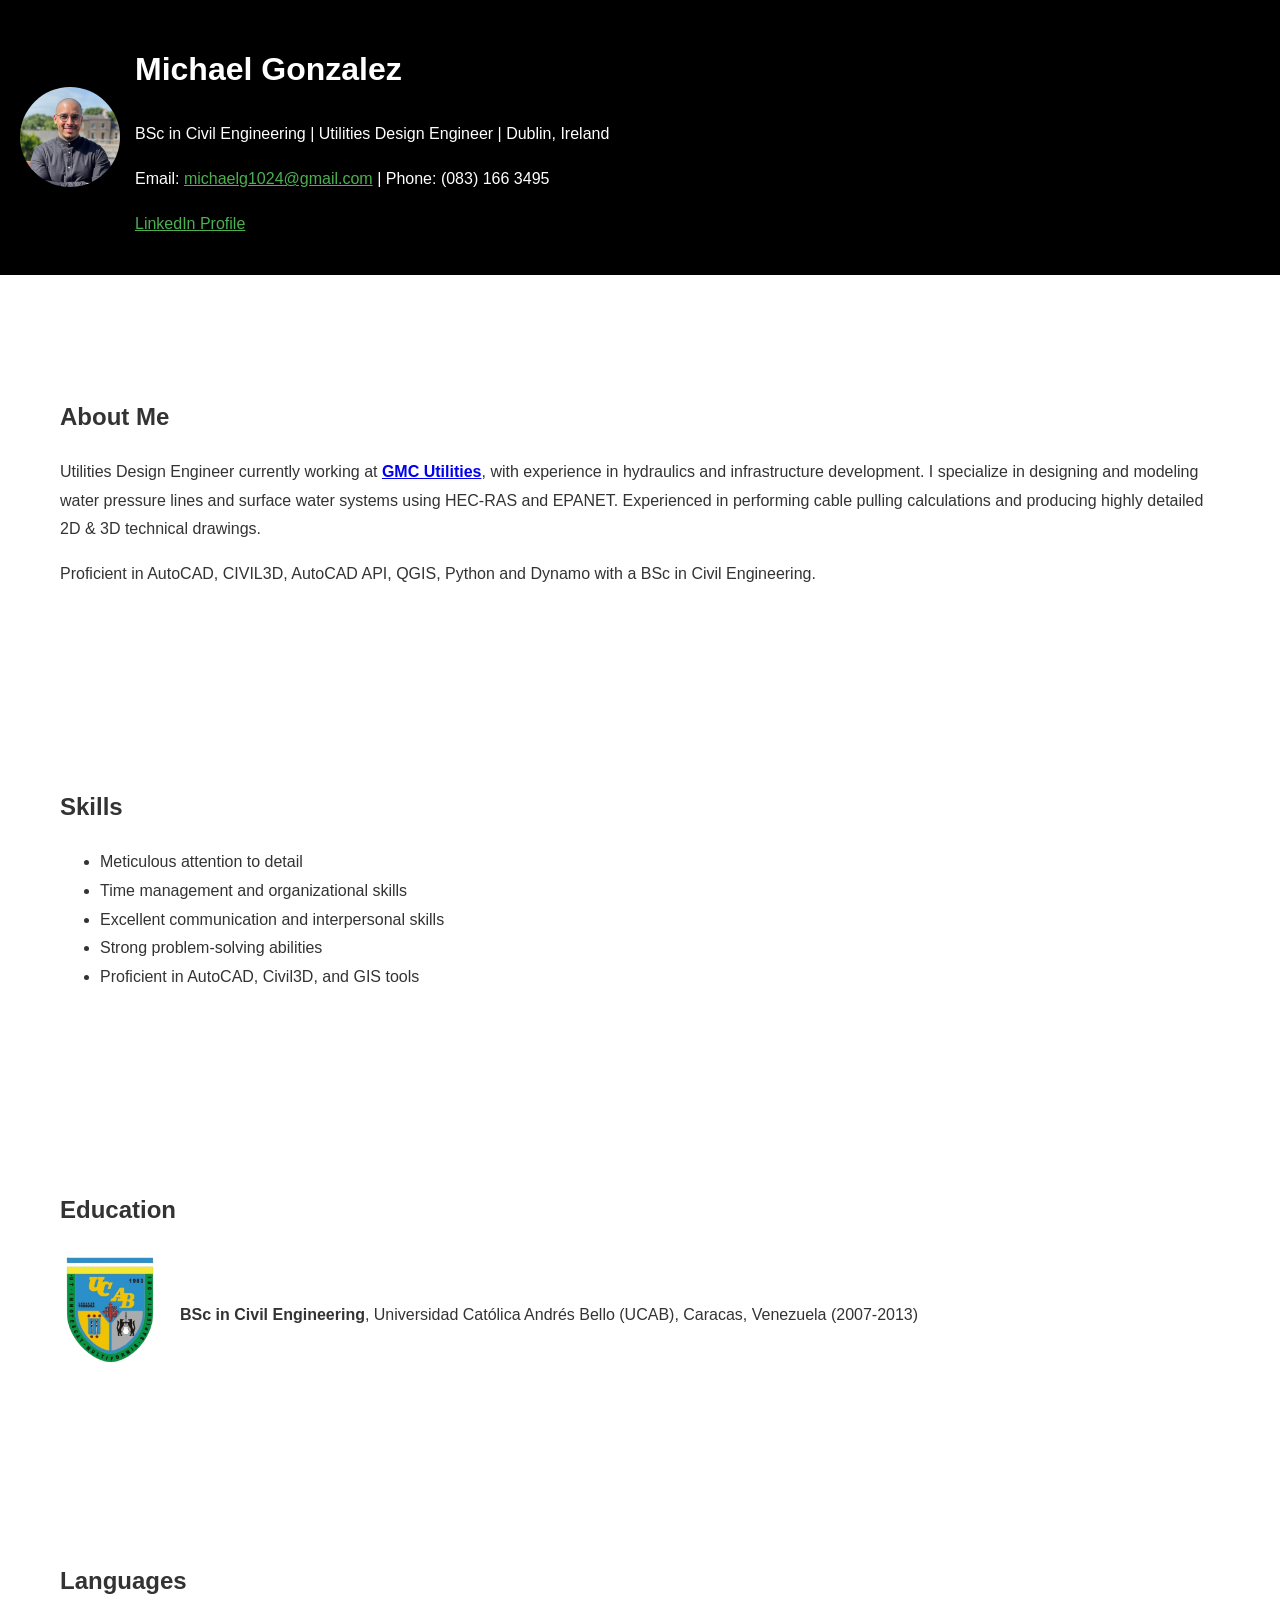
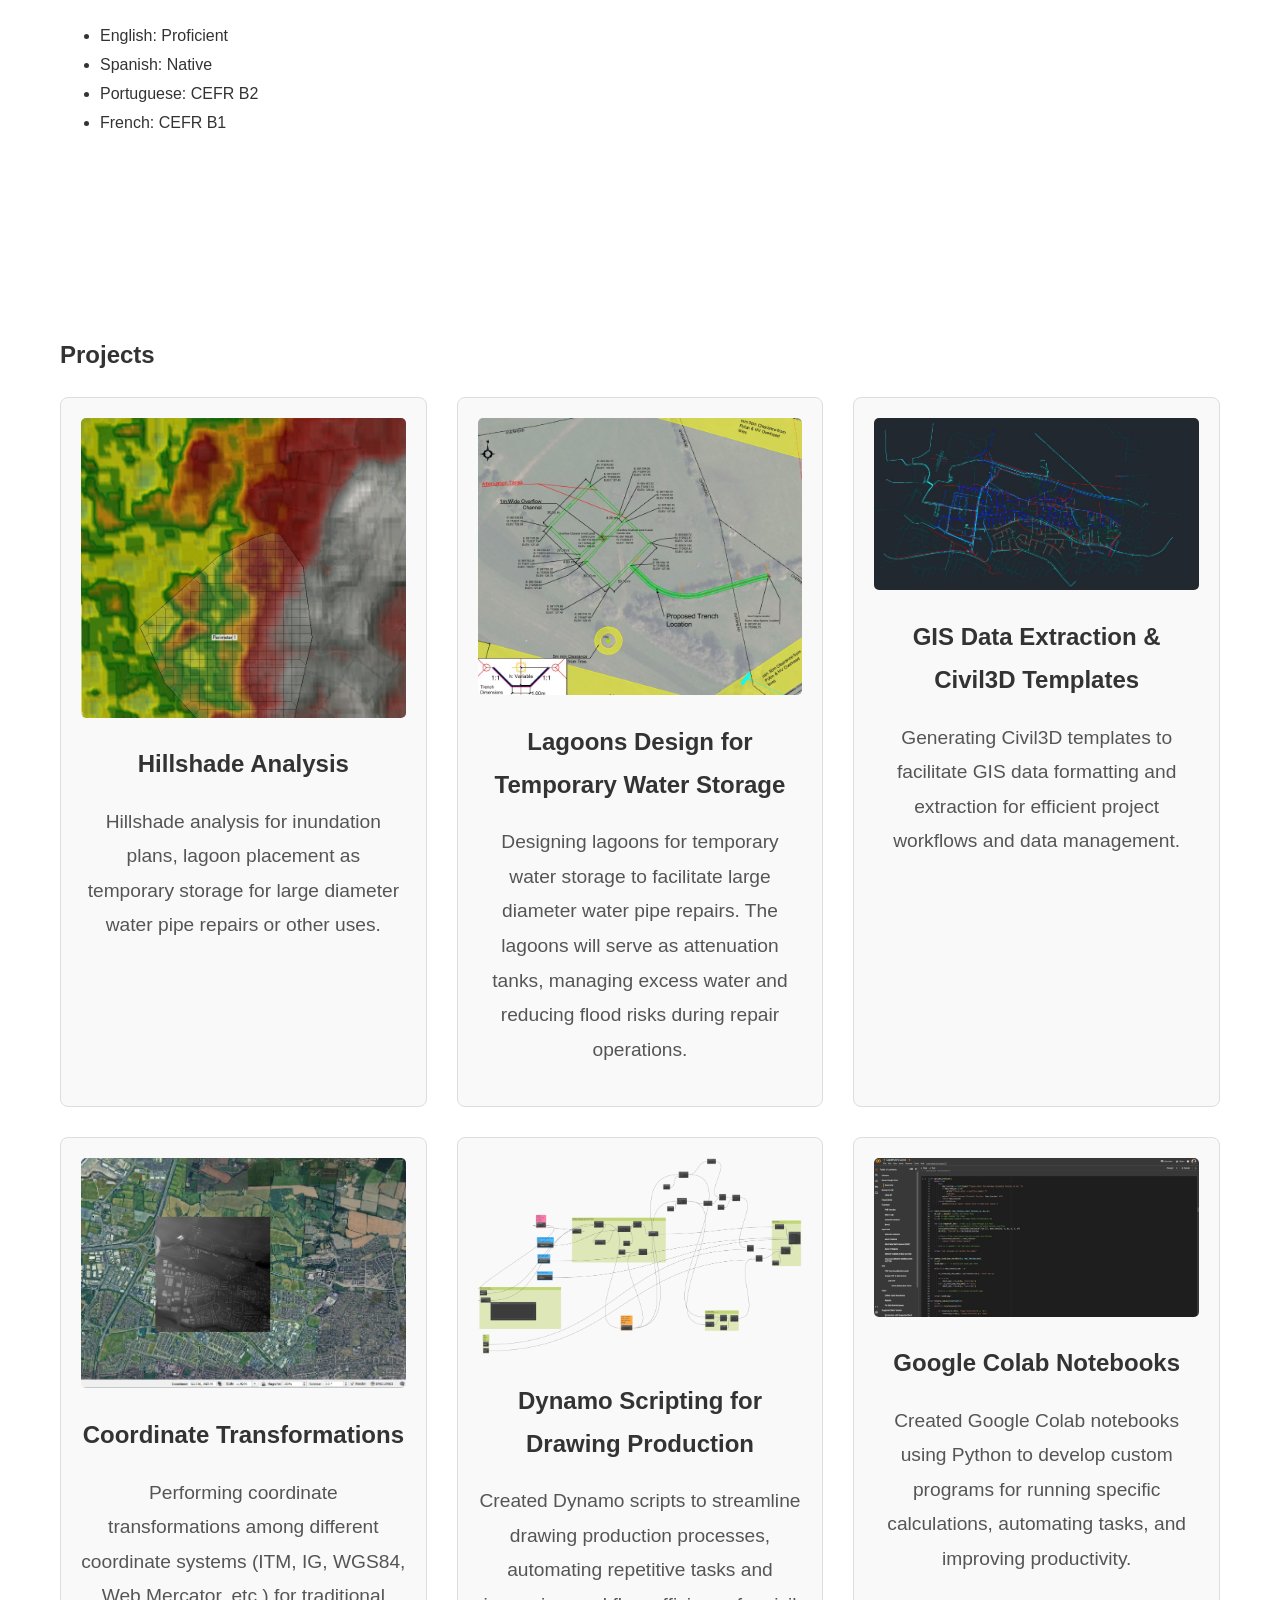
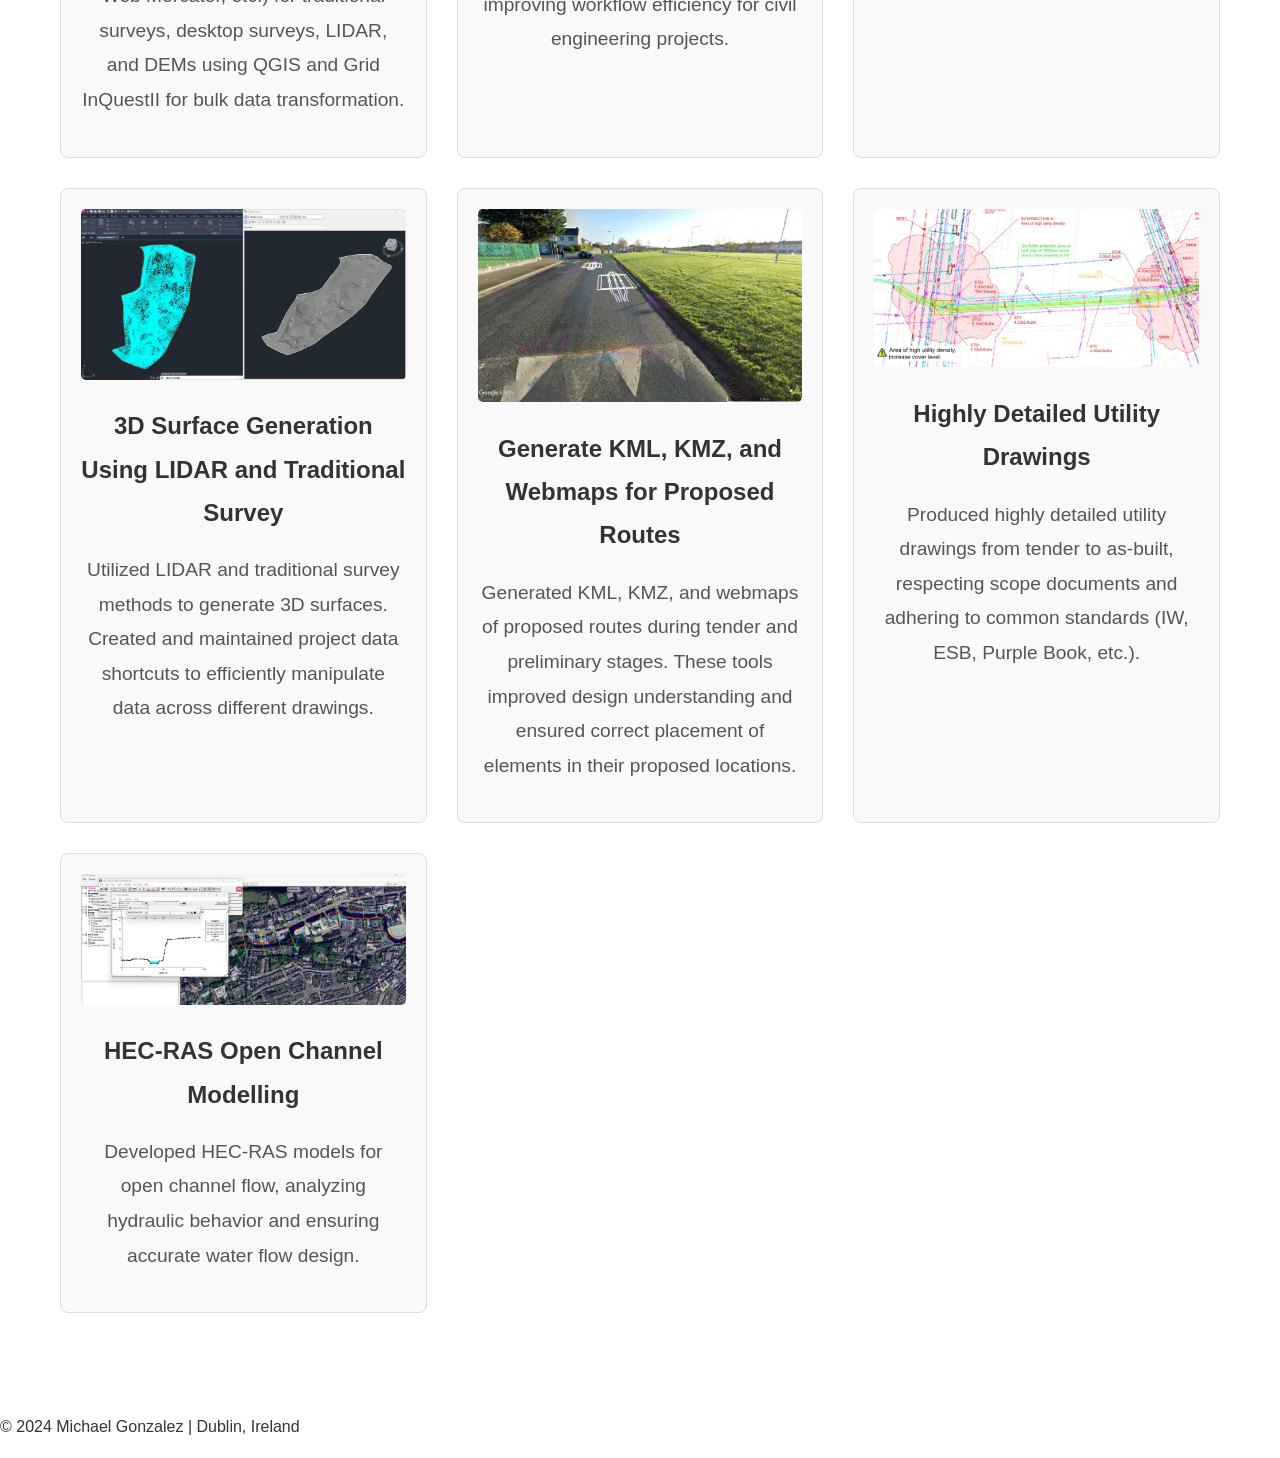
==== commit 9925a07f: "Update index.html" ====
--- a/index.html
+++ b/index.html
@@ -20,7 +20,7 @@
     <section>
         <h2>About Me</h2>
         <p>Utilities Design Engineer currently working at <a href="https://gmcirl.com/" target="_blank"><strong>GMC Utilities</strong></a>, with experience in hydraulics and infrastructure development. I specialize in designing and modeling water pressure lines and surface water systems using HEC-RAS and EPANET. Experienced in performing cable pulling calculations and producing highly detailed 2D & 3D technical drawings.</p>
-        <p>Proficient in AutoCAD, CIVIL3D, QGIS, and Dynamo, with a BSc in Civil Engineering.</p>
+        <p>Proficient in AutoCAD, CIVIL3D, AutoCAD API, QGIS, Python and Dynamo with a BSc in Civil Engineering.</p>
     </section>
 
     <section>
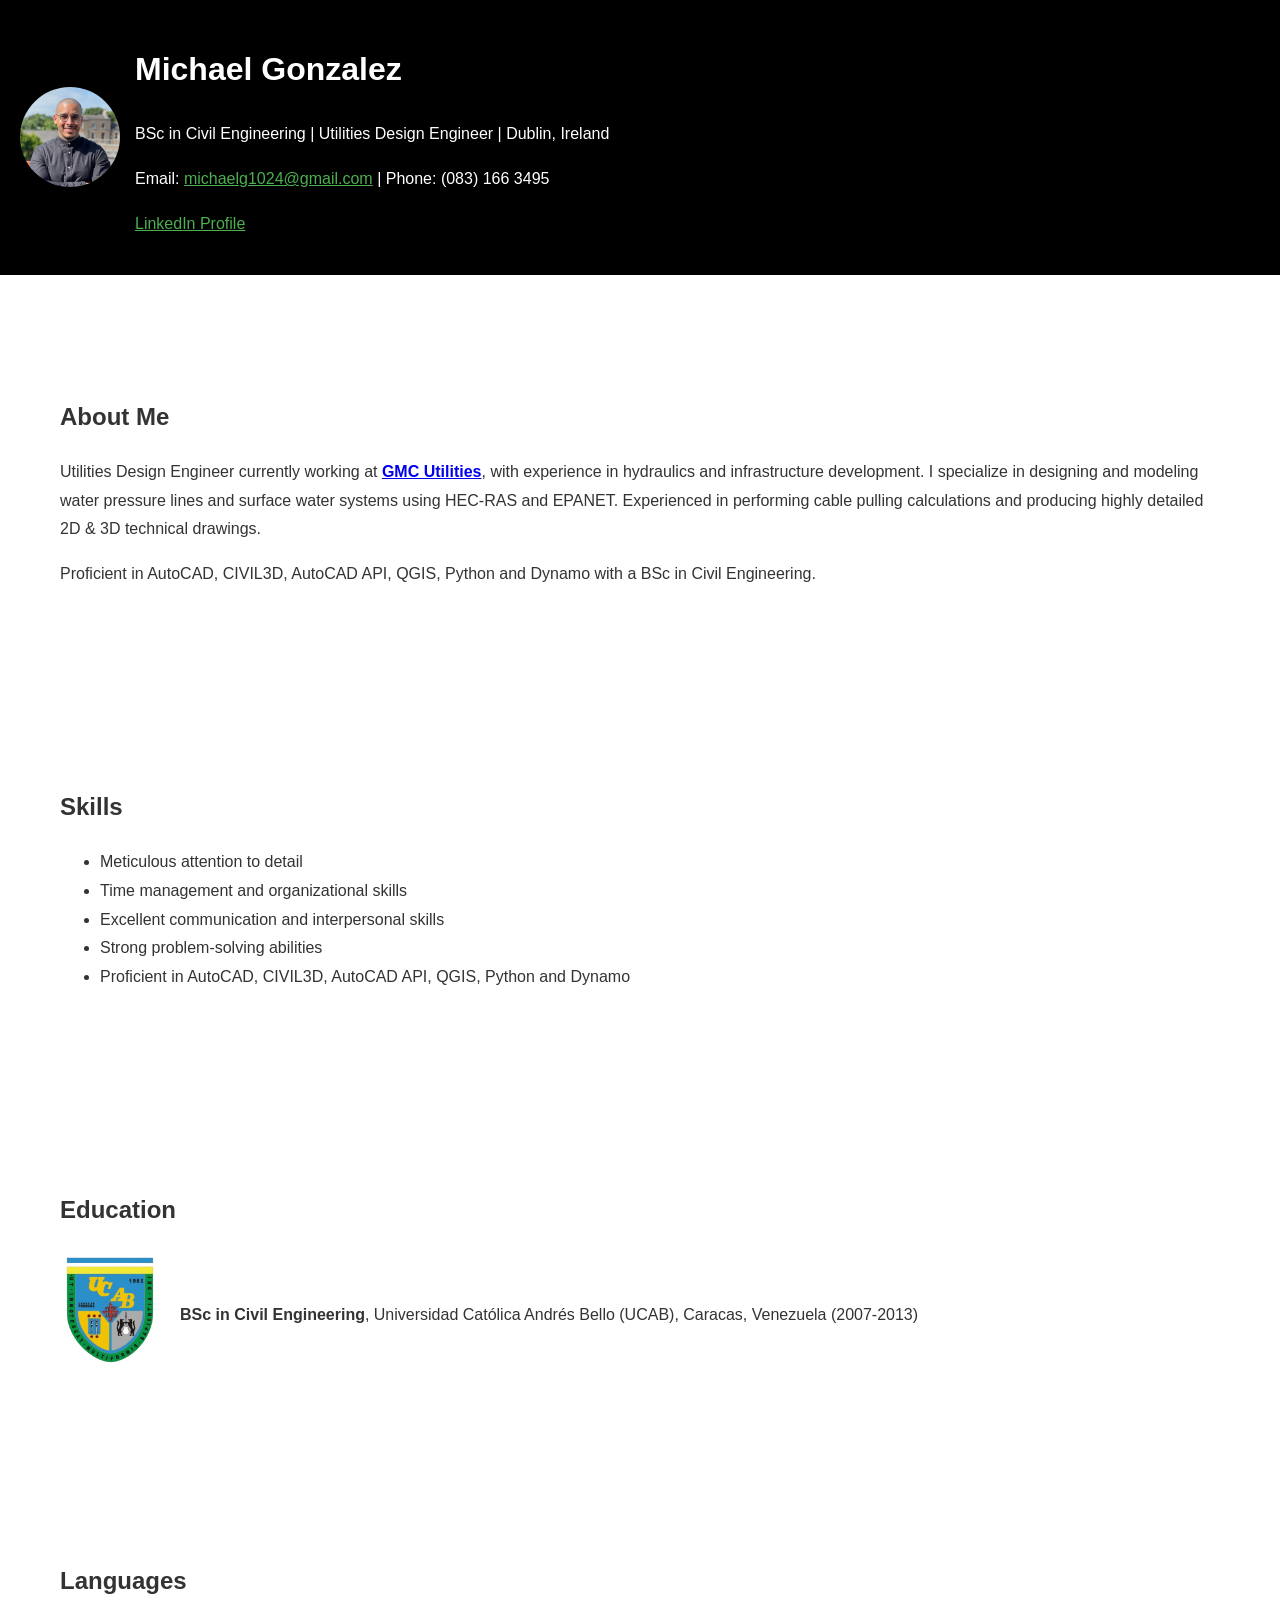
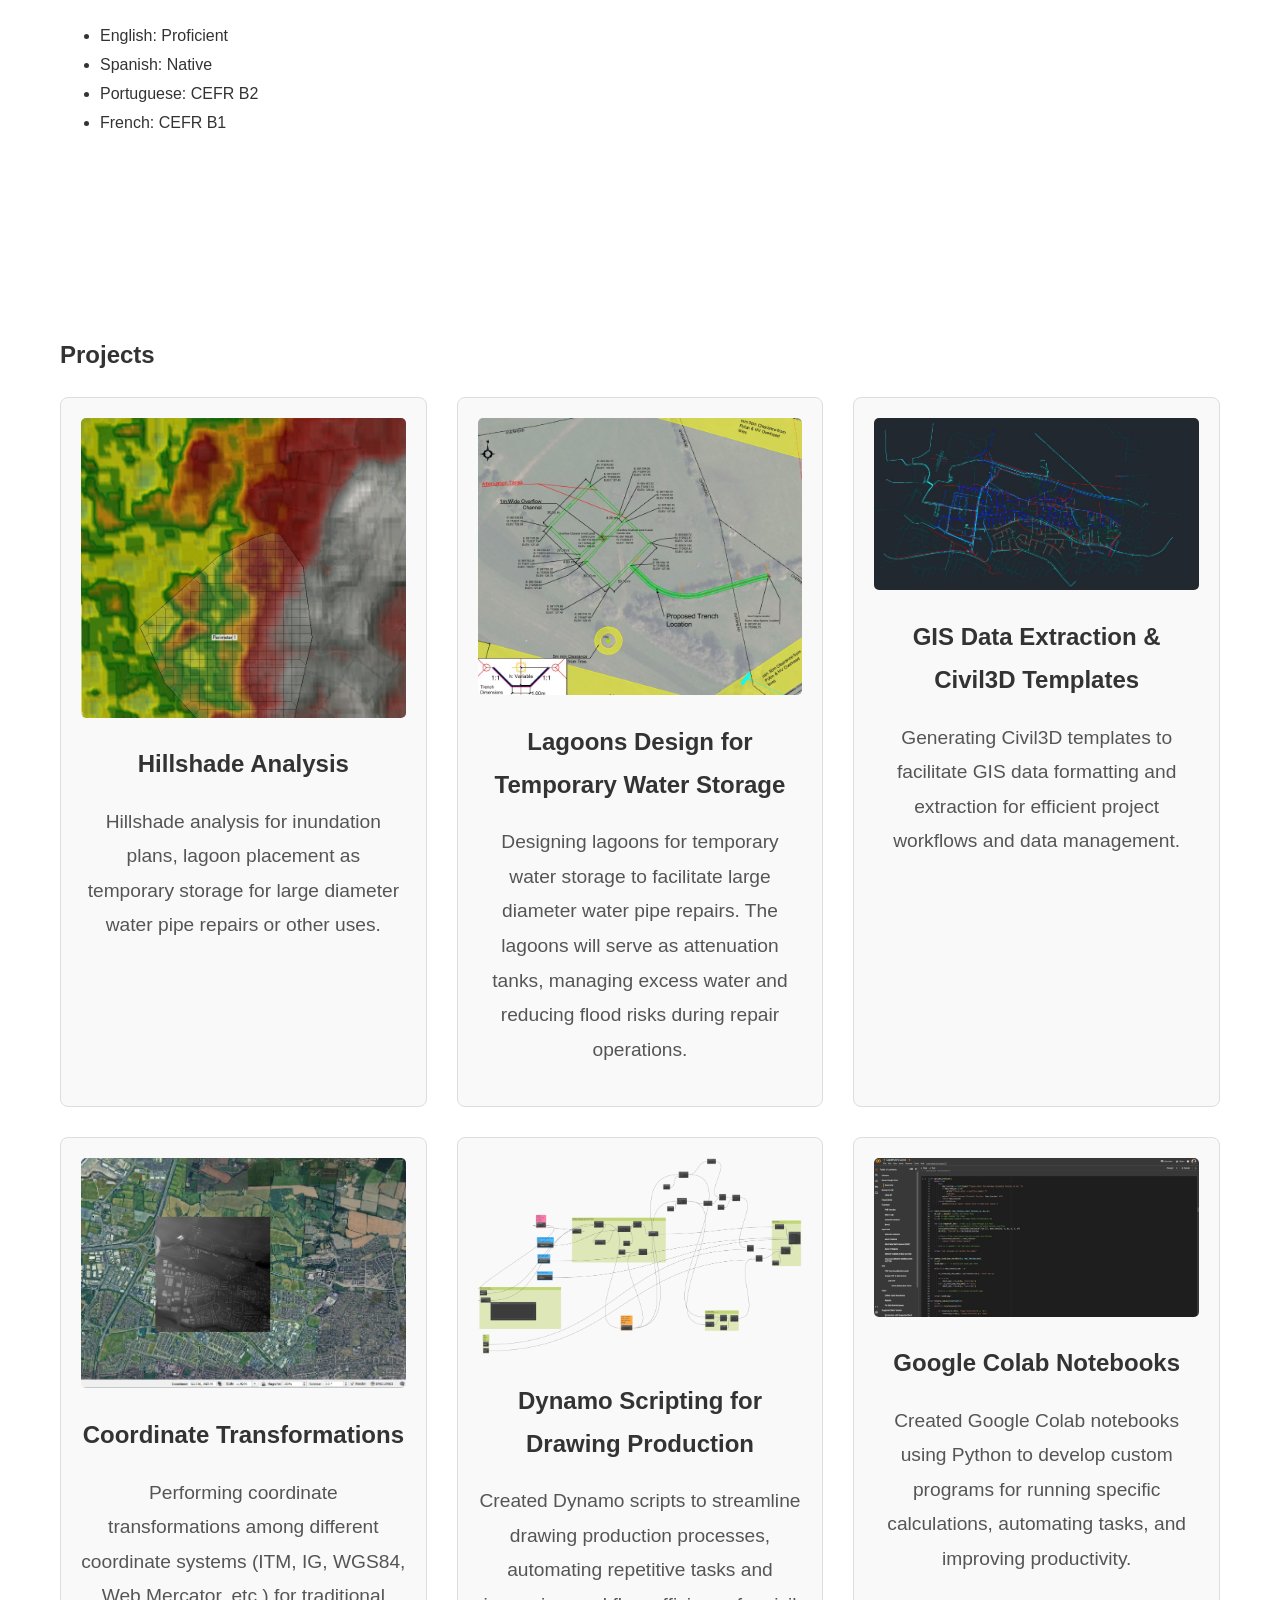
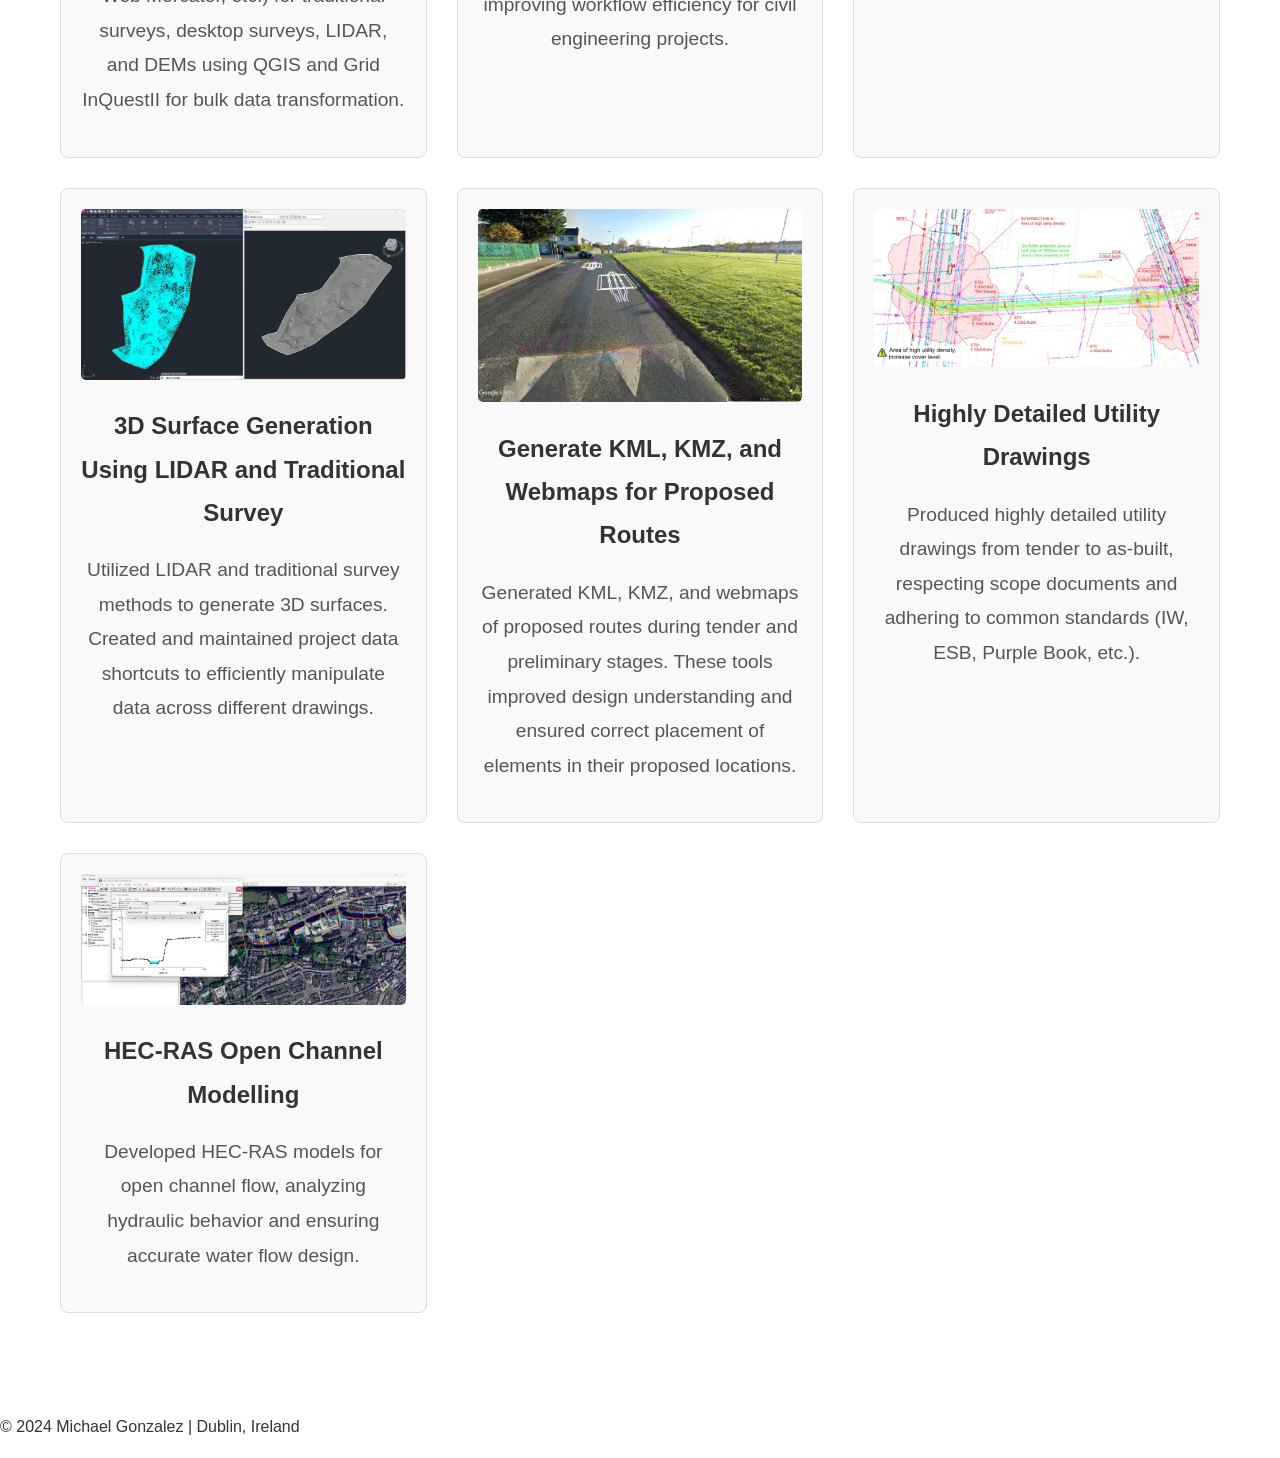
==== commit 385f92a4: "Update index.html" ====
--- a/index.html
+++ b/index.html
@@ -30,7 +30,7 @@
             <li>Time management and organizational skills</li>
             <li>Excellent communication and interpersonal skills</li>
             <li>Strong problem-solving abilities</li>
-            <li>Proficient in AutoCAD, Civil3D, and GIS tools</li>
+            <li>Proficient in AutoCAD, CIVIL3D, AutoCAD API, QGIS, Python and Dynamo</li>
         </ul>
     </section>
 
